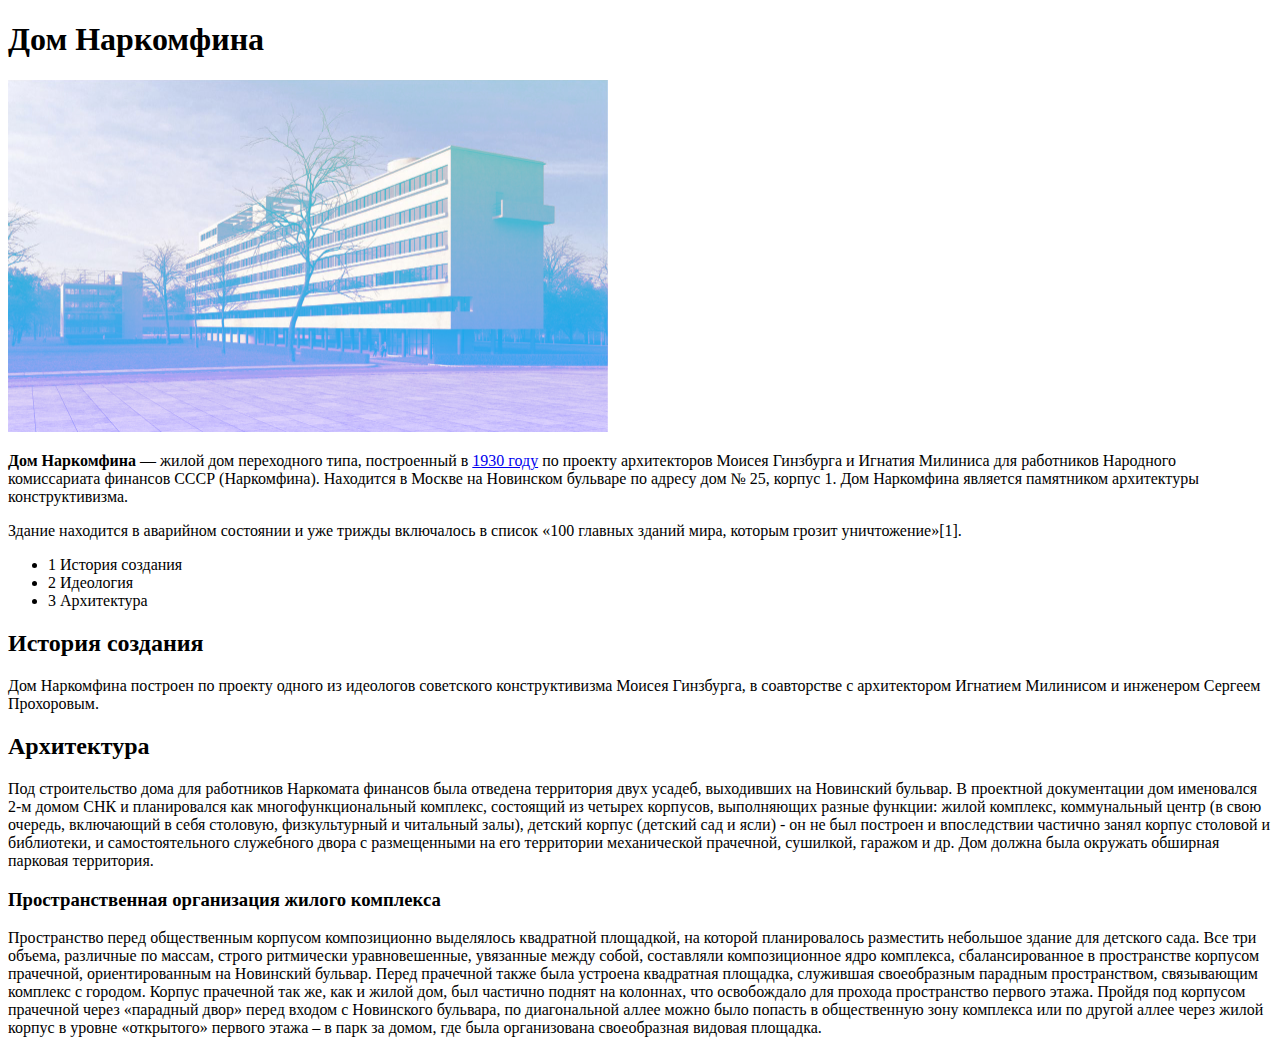
==== NadyaNikolenko/001-Wikipedia/index.html @ 12b607c9 "Статья из Википедии. Начало с урока" ====
<!DOCTYPE html>
<html lang="en">
<head>
  <meta charset="UTF-8">
  <title>Дом Наркомфина</title>
</head>
<body>
  <h1>Дом Наркомфина</h1>
  <img src="narkomfin.jpg" width="600px" />
  <p><b>Дом Наркомфина</b> — жилой дом переходного типа, построенный в <a href="https://ru.wikipedia.org/wiki/1930_%D0%B3%D0%BE%D0%B4">1930 году</a> по проекту архитекторов Моисея Гинзбурга и Игнатия Милиниса для работников Народного комиссариата финансов СССР (Наркомфина). Находится в Москве на Новинском бульваре по адресу дом № 25, корпус 1. Дом Наркомфина является памятником архитектуры конструктивизма.</p>
  <p>Здание находится в аварийном состоянии и уже трижды включалось в список «100 главных зданий мира, которым грозит уничтожение»[1].</p>

  <ul>
    <li>1 История создания</li>
    <li>2 Идеология</li>
    <li>3 Архитектура</li>
  </ul>

  <h2>История создания</h2>
  <p>Дом Наркомфина построен по проекту одного из идеологов советского конструктивизма Моисея Гинзбурга, в соавторстве с архитектором Игнатием Милинисом и инженером Сергеем Прохоровым.</p>

  <h2>Архитектура</h2>
  <p>Под строительство дома для работников Наркомата финансов была отведена территория двух усадеб, выходивших на Новинский бульвар. В проектной документации дом именовался 2-м домом СНК и планировался как многофункциональный комплекс, состоящий из четырех корпусов, выполняющих разные функции: жилой комплекс, коммунальный центр (в свою очередь, включающий в себя столовую, физкультурный и читальный залы), детский корпус (детский сад и ясли) - он не был построен и впоследствии частично занял корпус столовой и библиотеки, и самостоятельного служебного двора с размещенными на его территории механической прачечной, сушилкой, гаражом и др. Дом должна была окружать обширная парковая территория.</p>
  <h3>Пространственная организация жилого комплекса</h3>
  <p>Пространство перед общественным корпусом композиционно выделялось квадратной площадкой, на которой планировалось разместить небольшое здание для детского сада. Все три объема, различные по массам, строго ритмически уравновешенные, увязанные между собой, составляли композиционное ядро комплекса, сбалансированное в пространстве корпусом прачечной, ориентированным на Новинский бульвар. Перед прачечной также была устроена квадратная площадка, служившая своеобразным парадным пространством, связывающим комплекс с городом. Корпус прачечной так же, как и жилой дом, был частично поднят на колоннах, что освобождало для прохода пространство первого этажа. Пройдя под корпусом прачечной через «парадный двор» перед входом с Новинского бульвара, по диагональной аллее можно было попасть в общественную зону комплекса или по другой аллее через жилой корпус в уровне «открытого» первого этажа – в парк за домом, где была организована своеобразная видовая площадка.</p>
</body>
</html>
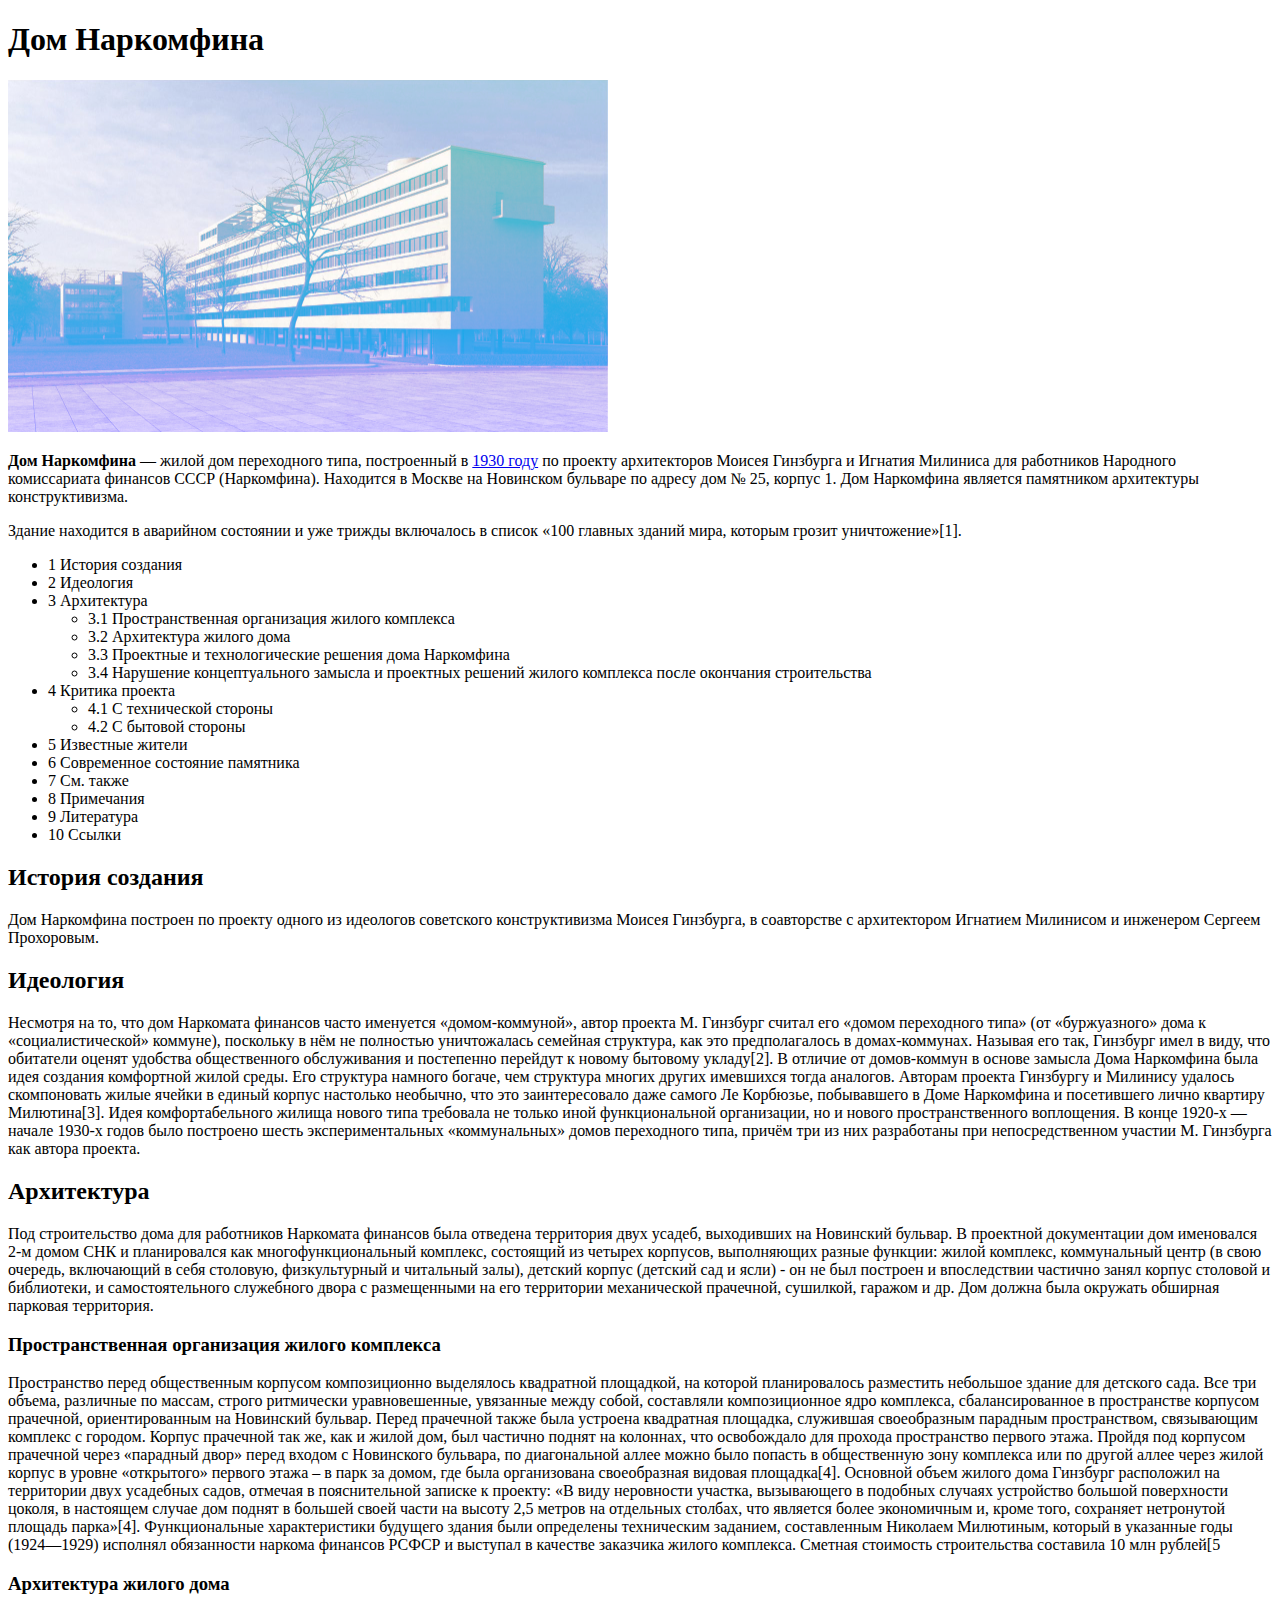
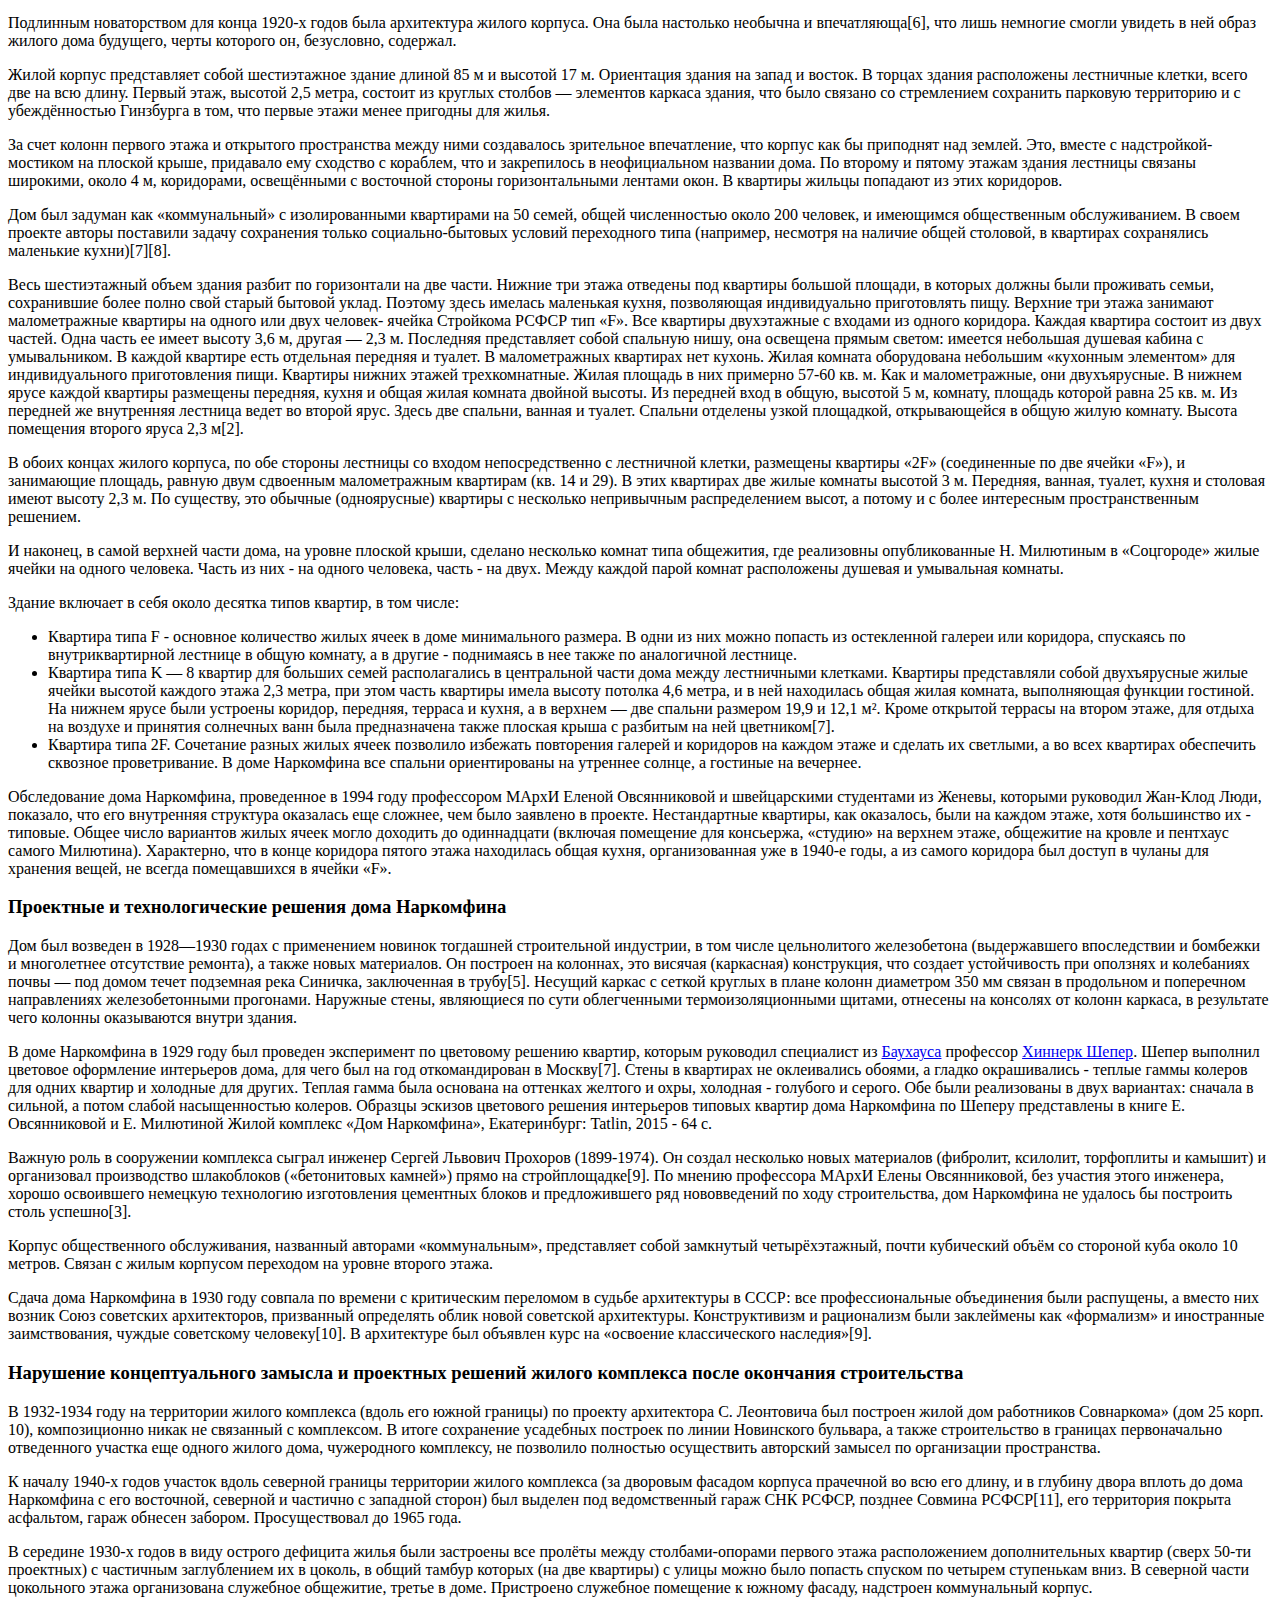
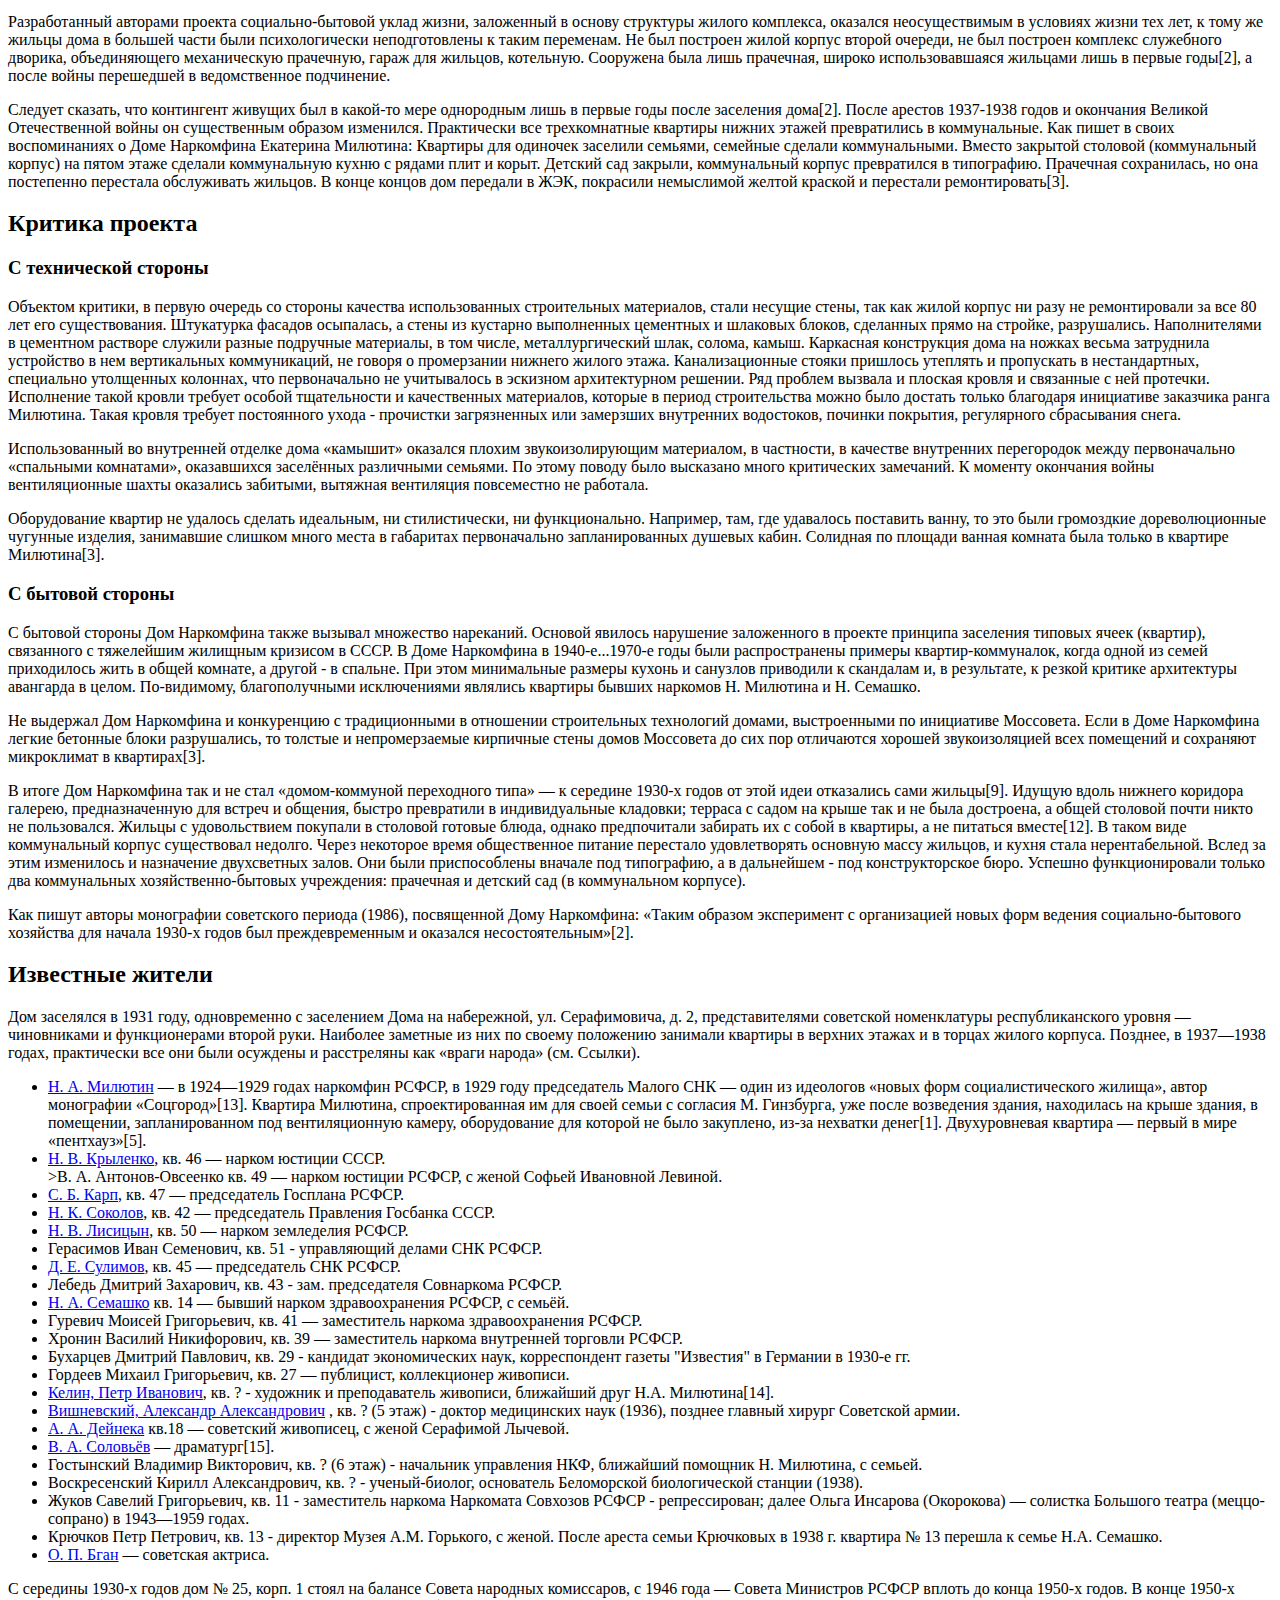
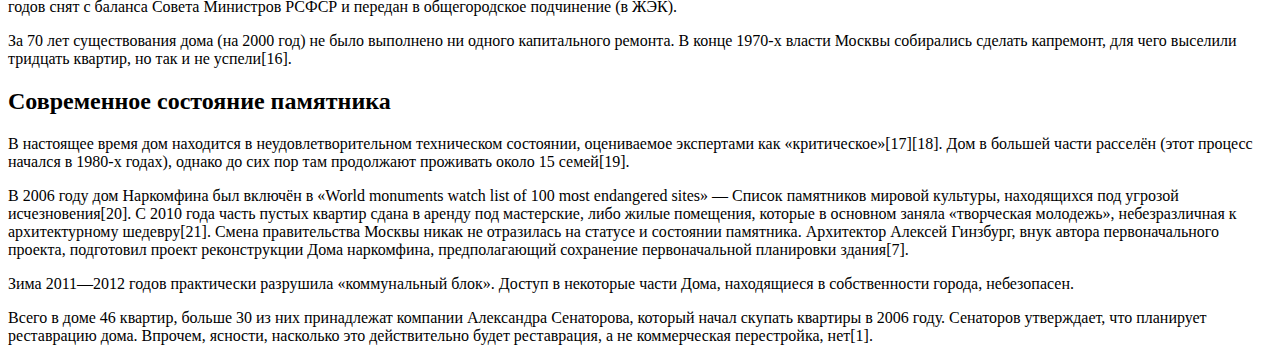
==== commit 85da1b45: "готовая страница Наркомфина" ====
--- a/NadyaNikolenko/001-Wikipedia/index.html
+++ b/NadyaNikolenko/001-Wikipedia/index.html
@@ -6,22 +6,139 @@
 </head>
 <body>
   <h1>Дом Наркомфина</h1>
-  <img src="narkomfin.jpg" width="600px" />
+  <img src="narkomfin.jpg" width="600px"/>
   <p><b>Дом Наркомфина</b> — жилой дом переходного типа, построенный в <a href="https://ru.wikipedia.org/wiki/1930_%D0%B3%D0%BE%D0%B4">1930 году</a> по проекту архитекторов Моисея Гинзбурга и Игнатия Милиниса для работников Народного комиссариата финансов СССР (Наркомфина). Находится в Москве на Новинском бульваре по адресу дом № 25, корпус 1. Дом Наркомфина является памятником архитектуры конструктивизма.</p>
   <p>Здание находится в аварийном состоянии и уже трижды включалось в список «100 главных зданий мира, которым грозит уничтожение»[1].</p>
 
   <ul>
     <li>1 История создания</li>
     <li>2 Идеология</li>
-    <li>3 Архитектура</li>
+    <li>3 Архитектура
+
+        <ul>
+        <li>3.1 Пространственная организация жилого комплекса</li>
+        <li>3.2 Архитектура жилого дома</li>
+        <li>3.3 Проектные и технологические решения дома Наркомфина</li>
+        <li>3.4 Нарушение концептуального замысла и проектных решений жилого комплекса после окончания строительства</li>
+      </ul>
+    </li>
+    <li>
+      4 Критика проекта
+      <ul>
+        <li>4.1 С технической стороны</li>
+        <li>4.2 С бытовой стороны</li>
+      </ul>
+    </li>
+    <li>5 Известные жители</li>
+    <li>6 Современное состояние памятника</li>
+    <li>7 См. также</li>
+    <li>8 Примечания</li>
+    <li>9 Литература</li>
+    <li>10 Ссылки</li>
   </ul>
 
   <h2>История создания</h2>
   <p>Дом Наркомфина построен по проекту одного из идеологов советского конструктивизма Моисея Гинзбурга, в соавторстве с архитектором Игнатием Милинисом и инженером Сергеем Прохоровым.</p>
 
-  <h2>Архитектура</h2>
+<h2>Идеология</h2>
+<p>Несмотря на то, что дом Наркомата финансов часто именуется «домом-коммуной», автор проекта М. Гинзбург считал его «домом переходного типа» (от «буржуазного» дома к «социалистической» коммуне), поскольку в нём не полностью уничтожалась семейная структура, как это предполагалось в домах-коммунах. Называя его так, Гинзбург имел в виду, что обитатели оценят удобства общественного обслуживания и постепенно перейдут к новому бытовому укладу[2].
+
+В отличие от домов-коммун в основе замысла Дома Наркомфина была идея создания комфортной жилой среды. Его структура намного богаче, чем структура многих других имевшихся тогда аналогов. Авторам проекта Гинзбургу и Милинису удалось скомпоновать жилые ячейки в единый корпус настолько необычно, что это заинтересовало даже самого Ле Корбюзье, побывавшего в Доме Наркомфина и посетившего лично квартиру Милютина[3].
+
+Идея комфортабельного жилища нового типа требовала не только иной функциональной организации, но и нового пространственного воплощения.
+
+В конце 1920-х — начале 1930-х годов было построено шесть экспериментальных «коммунальных» домов переходного типа, причём три из них разработаны при непосредственном участии М. Гинзбурга как автора проекта.</p>
+
+<h2>Архитектура</h2>
   <p>Под строительство дома для работников Наркомата финансов была отведена территория двух усадеб, выходивших на Новинский бульвар. В проектной документации дом именовался 2-м домом СНК и планировался как многофункциональный комплекс, состоящий из четырех корпусов, выполняющих разные функции: жилой комплекс, коммунальный центр (в свою очередь, включающий в себя столовую, физкультурный и читальный залы), детский корпус (детский сад и ясли) - он не был построен и впоследствии частично занял корпус столовой и библиотеки, и самостоятельного служебного двора с размещенными на его территории механической прачечной, сушилкой, гаражом и др. Дом должна была окружать обширная парковая территория.</p>
+
   <h3>Пространственная организация жилого комплекса</h3>
-  <p>Пространство перед общественным корпусом композиционно выделялось квадратной площадкой, на которой планировалось разместить небольшое здание для детского сада. Все три объема, различные по массам, строго ритмически уравновешенные, увязанные между собой, составляли композиционное ядро комплекса, сбалансированное в пространстве корпусом прачечной, ориентированным на Новинский бульвар. Перед прачечной также была устроена квадратная площадка, служившая своеобразным парадным пространством, связывающим комплекс с городом. Корпус прачечной так же, как и жилой дом, был частично поднят на колоннах, что освобождало для прохода пространство первого этажа. Пройдя под корпусом прачечной через «парадный двор» перед входом с Новинского бульвара, по диагональной аллее можно было попасть в общественную зону комплекса или по другой аллее через жилой корпус в уровне «открытого» первого этажа – в парк за домом, где была организована своеобразная видовая площадка.</p>
+  <p>Пространство перед общественным корпусом композиционно выделялось квадратной площадкой, на которой планировалось разместить небольшое здание для детского сада. Все три объема, различные по массам, строго ритмически уравновешенные, увязанные между собой, составляли композиционное ядро комплекса, сбалансированное в пространстве корпусом прачечной, ориентированным на Новинский бульвар. Перед прачечной также была устроена квадратная площадка, служившая своеобразным парадным пространством, связывающим комплекс с городом. Корпус прачечной так же, как и жилой дом, был частично поднят на колоннах, что освобождало для прохода пространство первого этажа. Пройдя под корпусом прачечной через «парадный двор» перед входом с Новинского бульвара, по диагональной аллее можно было попасть в общественную зону комплекса или по другой аллее через жилой корпус в уровне «открытого» первого этажа – в парк за домом, где была организована своеобразная видовая площадка[4].
+
+Основной объем жилого дома Гинзбург расположил на территории двух усадебных садов, отмечая в пояснительной записке к проекту: «В виду неровности участка, вызывающего в подобных случаях устройство большой поверхности цоколя, в настоящем случае дом поднят в большей своей части на высоту 2,5 метров на отдельных столбах, что является более экономичным и, кроме того, сохраняет нетронутой площадь парка»[4].
+
+Функциональные характеристики будущего здания были определены техническим заданием, составленным Николаем Милютиным, который в указанные годы (1924—1929) исполнял обязанности наркома финансов РСФСР и выступал в качестве заказчика жилого комплекса. Сметная стоимость строительства составила 10 млн рублей[5</p>
+
+  <h3>Архитектура жилого дома</h3>
+  <p>Подлинным новаторством для конца 1920-х годов была архитектура жилого корпуса. Она была настолько необычна и впечатляюща[6], что лишь немногие смогли увидеть в ней образ жилого дома будущего, черты которого он, безусловно, содержал.</p>
+  <p>Жилой корпус представляет собой шестиэтажное здание длиной 85 м и высотой 17 м. Ориентация здания на запад и восток. В торцах здания расположены лестничные клетки, всего две на всю длину. Первый этаж, высотой 2,5 метра, состоит из круглых столбов — элементов каркаса здания, что было связано со стремлением сохранить парковую территорию и с убеждённостью Гинзбурга в том, что первые этажи менее пригодны для жилья.</p>
+  <p>За счет колонн первого этажа и открытого пространства между ними создавалось зрительное впечатление, что корпус как бы приподнят над землей. Это, вместе с надстройкой-мостиком на плоской крыше, придавало ему сходство с кораблем, что и закрепилось в неофициальном названии дома. По второму и пятому этажам здания лестницы связаны широкими, около 4 м, коридорами, освещёнными с восточной стороны горизонтальными лентами окон. В квартиры жильцы попадают из этих коридоров.</p>
+  <p>Дом был задуман как «коммунальный» с изолированными квартирами на 50 семей, общей численностью около 200 человек, и имеющимся общественным обслуживанием. В своем проекте авторы поставили задачу сохранения только социально-бытовых условий переходного типа (например, несмотря на наличие общей столовой, в квартирах сохранялись маленькие кухни)[7][8].</p>
+  <p>Весь шестиэтажный объем здания разбит по горизонтали на две части. Нижние три этажа отведены под квартиры большой площади, в которых должны были проживать семьи, сохранившие более полно свой старый бытовой уклад. Поэтому здесь имелась маленькая кухня, позволяющая индивидуально приготовлять пищу. Верхние три этажа занимают малометражные квартиры на одного или двух человек- ячейка Стройкома РСФСР тип «F». Все квартиры двухэтажные с входами из одного коридора. Каждая квартира состоит из двух частей. Одна часть ее имеет высоту 3,6 м, другая — 2,3 м. Последняя представляет собой спальную нишу, она освещена прямым светом: имеется небольшая душевая кабина с умывальником. В каждой квартире есть отдельная передняя и туалет. В малометражных квартирах нет кухонь. Жилая комната оборудована небольшим «кухонным элементом» для индивидуального приготовления пищи.
+  Квартиры нижних этажей трехкомнатные. Жилая площадь в них примерно 57-60 кв. м. Как и малометражные, они двухъярусные. В нижнем ярусе каждой квартиры размещены передняя, кухня и общая жилая комната двойной высоты. Из передней вход в общую, высотой 5 м, комнату, площадь которой равна 25 кв. м. Из передней же внутренняя лестница ведет во второй ярус. Здесь две спальни, ванная и туалет. Спальни отделены узкой площадкой, открывающейся в общую жилую комнату. Высота помещения второго яруса 2,3 м[2].</p>
+  <p>В обоих концах жилого корпуса, по обе стороны лестницы со входом непосредственно с лестничной клетки, размещены квартиры «2F» (соединенные по две ячейки «F»), и занимающие площадь, равную двум сдвоенным малометражным квартирам (кв. 14 и 29). В этих квартирах две жилые комнаты высотой 3 м. Передняя, ванная, туалет, кухня и столовая имеют высоту 2,3 м. По существу, это обычные (одноярусные) квартиры с несколько непривычным распределением высот, а потому и с более интересным пространственным решением.</p>
+  <p>И наконец, в самой верхней части дома, на уровне плоской крыши, сделано несколько комнат типа общежития, где реализовны опубликованные Н. Милютиным в «Соцгороде» жилые ячейки на одного человека. Часть из них - на одного человека, часть - на двух. Между каждой парой комнат расположены душевая и умывальная комнаты.</p>
+  <p>Здание включает в себя около десятка типов квартир, в том числе:</p>
+<ul>
+    <li>Квартира типа F - основное количество жилых ячеек в доме минимального размера. В одни из них можно попасть из остекленной галереи или коридора, спускаясь по внутриквартирной лестнице в общую комнату, а в другие - поднимаясь в нее также по аналогичной лестнице.</li>
+    <li>Квартира типа K — 8 квартир для больших семей располагались в центральной части дома между лестничными клетками. Квартиры представляли собой двухъярусные жилые ячейки высотой каждого этажа 2,3 метра, при этом часть квартиры имела высоту потолка 4,6 метра, и в ней находилась общая жилая комната, выполняющая функции гостиной. На нижнем ярусе были устроены коридор, передняя, терраса и кухня, а в верхнем — две спальни размером 19,9 и 12,1 м². Кроме открытой террасы на втором этаже, для отдыха на воздухе и принятия солнечных ванн была предназначена также плоская крыша с разбитым на ней цветником[7].</li>
+    <li>Квартира типа 2F. Сочетание разных жилых ячеек позволило избежать повторения галерей и коридоров на каждом этаже и сделать их светлыми, а во всех квартирах обеспечить сквозное проветривание. В доме Наркомфина все спальни ориентированы на утреннее солнце, а гостиные на вечернее.</li>
+</ul>
+  <p>Обследование дома Наркомфина, проведенное в 1994 году профессором МАрхИ Еленой Овсянниковой и швейцарскими студентами из Женевы, которыми руководил Жан-Клод Люди, показало, что его внутренняя структура оказалась еще сложнее, чем было заявлено в проекте. Нестандартные квартиры, как оказалось, были на каждом этаже, хотя большинство их - типовые. Общее число вариантов жилых ячеек могло доходить до одиннадцати (включая помещение для консьержа, «студию» на верхнем этаже, общежитие на кровле и пентхаус самого Милютина). Характерно, что в конце коридора пятого этажа находилась общая кухня, организованная уже в 1940-е годы, а из самого коридора был доступ в чуланы для хранения вещей, не всегда помещавшихся в ячейки «F».</p>
+  <h3>Проектные и технологические решения дома Наркомфина</h3>
+  <p>Дом был возведен в 1928—1930 годах с применением новинок тогдашней строительной индустрии, в том числе цельнолитого железобетона (выдержавшего впоследствии и бомбежки и многолетнее отсутствие ремонта), а также новых материалов. Он построен на колоннах, это висячая (каркасная) конструкция, что создает устойчивость при оползнях и колебаниях почвы — под домом течет подземная река Синичка, заключенная в трубу[5]. Несущий каркас с сеткой круглых в плане колонн диаметром 350 мм связан в продольном и поперечном направлениях железобетонными прогонами. Наружные стены, являющиеся по сути облегченными термоизоляционными щитами, отнесены на консолях от колонн каркаса, в результате чего колонны оказываются внутри здания.</p>
+  <p>В доме Наркомфина в 1929 году был проведен эксперимент по цветовому решению квартир, которым руководил специалист из <a href="https://ru.wikipedia.org/wiki/%D0%91%D0%B0%D1%83%D1%85%D0%B0%D1%83%D0%B7">Баухауса</a> профессор <a href="https://de.wikipedia.org/wiki/Hinnerk_Scheper">Хиннерк Шепер</a>. Шепер выполнил цветовое оформление интерьеров дома, для чего был на год откомандирован в Москву[7]. Стены в квартирах не оклеивались обоями, а гладко окрашивались - теплые гаммы колеров для одних квартир и холодные для других. Теплая гамма была основана на оттенках желтого и охры, холодная - голубого и серого. Обе были реализованы в двух вариантах: сначала в сильной, а потом слабой насыщенностью колеров. Образцы эскизов цветового решения интерьеров типовых квартир дома Наркомфина по Шеперу представлены в книге Е. Овсянниковой и Е. Милютиной Жилой комплекс «Дом Наркомфина», Екатеринбург: Tatlin, 2015 - 64 с.</p>
+  <p>Важную роль в сооружении комплекса сыграл инженер Сергей Львович Прохоров (1899-1974). Он создал несколько новых материалов (фибролит, ксилолит, торфоплиты и камышит) и организовал производство шлакоблоков («бетонитовых камней») прямо на стройплощадке[9]. По мнению профессора МАрхИ Елены Овсянниковой, без участия этого инженера, хорошо освоившего немецкую технологию изготовления цементных блоков и предложившего ряд нововведений по ходу строительства, дом Наркомфина не удалось бы построить столь успешно[3].</p>
+  <p>Корпус общественного обслуживания, названный авторами «коммунальным», представляет собой замкнутый четырёхэтажный, почти кубический объём со стороной куба около 10 метров. Связан с жилым корпусом переходом на уровне второго этажа.</p>
+  <p>Сдача дома Наркомфина в 1930 году совпала по времени с критическим переломом в судьбе архитектуры в СССР: все профессиональные объединения были распущены, а вместо них возник Союз советских архитекторов, призванный определять облик новой советской архитектуры. Конструктивизм и рационализм были заклеймены как «формализм» и иностранные заимствования, чуждые советскому человеку[10]. В архитектуре был объявлен курс на «освоение классического наследия»[9].</p>
+  <h3>Нарушение концептуального замысла и проектных решений жилого комплекса после окончания строительства</h3>
+  <p>В 1932-1934 году на территории жилого комплекса (вдоль его южной границы) по проекту архитектора С. Леонтовича был построен жилой дом работников Совнаркома» (дом 25 корп. 10), композиционно никак не связанный с комплексом. В итоге сохранение усадебных построек по линии Новинского бульвара, а также строительство в границах первоначально отведенного участка еще одного жилого дома, чужеродного комплексу, не позволило полностью осуществить авторский замысел по организации пространства.</p>
+  <p>К началу 1940-х годов участок вдоль северной границы территории жилого комплекса (за дворовым фасадом корпуса прачечной во всю его длину, и в глубину двора вплоть до дома Наркомфина с его восточной, северной и частично с западной сторон) был выделен под ведомственный гараж СНК РСФСР, позднее Совмина РСФСР[11], его территория покрыта асфальтом, гараж обнесен забором. Просуществовал до 1965 года.</p>
+  <p>В середине 1930-х годов в виду острого дефицита жилья были застроены все пролёты между столбами-опорами первого этажа расположением дополнительных квартир (сверх 50-ти проектных) с частичным заглублением их в цоколь, в общий тамбур которых (на две квартиры) с улицы можно было попасть спуском по четырем ступенькам вниз. В северной части цокольного этажа организована служебное общежитие, третье в доме. Пристроено служебное помещение к южному фасаду, надстроен коммунальный корпус.</p>
+  <p>Разработанный авторами проекта социально-бытовой уклад жизни, заложенный в основу структуры жилого комплекса, оказался неосуществимым в условиях жизни тех лет, к тому же жильцы дома в большей части были психологически неподготовлены к таким переменам. Не был построен жилой корпус второй очереди, не был построен комплекс служебного дворика, объединяющего механическую прачечную, гараж для жильцов, котельную. Сооружена была лишь прачечная, широко использовавшаяся жильцами лишь в первые годы[2], а после войны перешедшей в ведомственное подчинение.</p>
+  <p>Следует сказать, что контингент живущих был в какой-то мере однородным лишь в первые годы после заселения дома[2]. После арестов 1937-1938 годов и окончания Великой Отечественной войны он существенным образом изменился. Практически все трехкомнатные квартиры нижних этажей превратились в коммунальные. Как пишет в своих воспоминаниях о Доме Наркомфина Екатерина Милютина: Квартиры для одиночек заселили семьями, семейные сделали коммунальными. Вместо закрытой столовой (коммунальный корпус) на пятом этаже сделали коммунальную кухню с рядами плит и корыт. Детский сад закрыли, коммунальный корпус превратился в типографию. Прачечная сохранилась, но она постепенно перестала обслуживать жильцов. В конце концов дом передали в ЖЭК, покрасили немыслимой желтой краской и перестали ремонтировать[3].</p>
+<h2>Критика проекта</h2>
+  <h3>С технической стороны</h3>
+  <p>Объектом критики, в первую очередь со стороны качества использованных строительных материалов, стали несущие стены, так как жилой корпус ни разу не ремонтировали за все 80 лет его существования. Штукатурка фасадов осыпалась, а стены из кустарно выполненных цементных и шлаковых блоков, сделанных прямо на стройке, разрушались. Наполнителями в цементном растворе служили разные подручные материалы, в том числе, металлургический шлак, солома, камыш.
+  Каркасная конструкция дома на ножках весьма затруднила устройство в нем вертикальных коммуникаций, не говоря о промерзании нижнего жилого этажа. Канализационные стояки пришлось утеплять и пропускать в нестандартных, специально утолщенных колоннах, что первоначально не учитывалось в эскизном архитектурном решении. Ряд проблем вызвала и плоская кровля и связанные с ней протечки. Исполнение такой кровли требует особой тщательности и качественных материалов, которые в период строительства можно было достать только благодаря инициативе заказчика ранга Милютина. Такая кровля требует постоянного ухода - прочистки загрязненных или замерзших внутренних водостоков, починки покрытия, регулярного сбрасывания снега.</p>
+  <p>Использованный во внутренней отделке дома «камышит» оказался плохим звукоизолирующим материалом, в частности, в качестве внутренних перегородок между первоначально «спальными комнатами», оказавшихся заселённых различными семьями. По этому поводу было высказано много критических замечаний. К моменту окончания войны вентиляционные шахты оказались забитыми, вытяжная вентиляция повсеместно не работала.</p>
+  <p>Оборудование квартир не удалось сделать идеальным, ни стилистически, ни функционально. Например, там, где удавалось поставить ванну, то это были громоздкие дореволюционные чугунные изделия, занимавшие слишком много места в габаритах первоначально запланированных душевых кабин. Солидная по площади ванная комната была только в квартире Милютина[3].</p>
+  <h3>С бытовой стороны</h3>
+  <p>С бытовой стороны Дом Наркомфина также вызывал множество нареканий. Основой явилось нарушение заложенного в проекте принципа заселения типовых ячеек (квартир), связанного с тяжелейшим жилищным кризисом в СССР. В Доме Наркомфина в 1940-е...1970-е годы были распространены примеры квартир-коммуналок, когда одной из семей приходилось жить в общей комнате, а другой - в спальне. При этом минимальные размеры кухонь и санузлов приводили к скандалам и, в результате, к резкой критике архитектуры авангарда в целом. По-видимому, благополучными исключениями являлись квартиры бывших наркомов Н. Милютина и Н. Семашко.</p>
+  <p>Не выдержал Дом Наркомфина и конкуренцию с традиционными в отношении строительных технологий домами, выстроенными по инициативе Моссовета. Если в Доме Наркомфина легкие бетонные блоки разрушались, то толстые и непромерзаемые кирпичные стены домов Моссовета до сих пор отличаются хорошей звукоизоляцией всех помещений и сохраняют микроклимат в квартирах[3].</p>
+  <p>В итоге Дом Наркомфина так и не стал «домом-коммуной переходного типа» — к середине 1930-х годов от этой идеи отказались сами жильцы[9]. Идущую вдоль нижнего коридора галерею, предназначенную для встреч и общения, быстро превратили в индивидуальные кладовки; терраса с садом на крыше так и не была достроена, а общей столовой почти никто не пользовался. Жильцы с удовольствием покупали в столовой готовые блюда, однако предпочитали забирать их с собой в квартиры, а не питаться вместе[12]. В таком виде коммунальный корпус существовал недолго. Через некоторое время общественное питание перестало удовлетворять основную массу жильцов, и кухня стала нерентабельной. Вслед за этим изменилось и назначение двухсветных залов. Они были приспособлены вначале под типографию, а в дальнейшем - под конструкторское бюро.
+Успешно функционировали только два коммунальных хозяйственно-бытовых учреждения: прачечная и детский сад (в коммунальном корпусе).</p>
+  <p>Как пишут авторы монографии советского периода (1986), посвященной Дому Наркомфина: «Таким образом эксперимент с организацией новых форм ведения социально-бытового хозяйства для начала 1930-х годов был преждевременным и оказался несостоятельным»[2].</p>
+
+<h2>Известные жители</h2>
+<p>Дом заселялся в 1931 году, одновременно с заселением Дома на набережной, ул. Серафимовича, д. 2, представителями советской номенклатуры республиканского уровня — чиновниками и функционерами второй руки. Наиболее заметные из них по своему положению занимали квартиры в верхних этажах и в торцах жилого корпуса. Позднее, в 1937—1938 годах, практически все они были осуждены и расстреляны как «враги народа» (см. Ссылки).</p>
+<ul>
+  <li><a href="https://ru.wikipedia.org/wiki/%D0%9C%D0%B8%D0%BB%D1%8E%D1%82%D0%B8%D0%BD,_%D0%9D%D0%B8%D0%BA%D0%BE%D0%BB%D0%B0%D0%B9_%D0%90%D0%BB%D0%B5%D0%BA%D1%81%D0%B0%D0%BD%D0%B4%D1%80%D0%BE%D0%B2%D0%B8%D1%87">Н. А. Милютин</a> — в 1924—1929 годах наркомфин РСФСР, в 1929 году председатель Малого СНК — один из идеологов «новых форм социалистического жилища», автор монографии «Соцгород»[13]. Квартира Милютина, спроектированная им для своей семьи с согласия М. Гинзбурга, уже после возведения здания, находилась на крыше здания, в помещении, запланированном под вентиляционную камеру, оборудование для которой не было закуплено, из-за нехватки денег[1]. Двухуровневая квартира — первый в мире «пентхауз»[5].</li>
+  <li><a href="https://ru.wikipedia.org/wiki/%D0%9A%D1%80%D1%8B%D0%BB%D0%B5%D0%BD%D0%BA%D0%BE,_%D0%9D%D0%B8%D0%BA%D0%BE%D0%BB%D0%B0%D0%B9_%D0%92%D0%B0%D1%81%D0%B8%D0%BB%D1%8C%D0%B5%D0%B2%D0%B8%D1%87">Н. В. Крыленко</a>, кв. 46 — нарком юстиции СССР.</li>
+  <li<a href="https://ru.wikipedia.org/wiki/%D0%90%D0%BD%D1%82%D0%BE%D0%BD%D0%BE%D0%B2-%D0%9E%D0%B2%D1%81%D0%B5%D0%B5%D0%BD%D0%BA%D0%BE,_%D0%92%D0%BB%D0%B0%D0%B4%D0%B8%D0%BC%D0%B8%D1%80_%D0%90%D0%BB%D0%B5%D0%BA%D1%81%D0%B0%D0%BD%D0%B4%D1%80%D0%BE%D0%B2%D0%B8%D1%87">>В. А. Антонов-Овсеенко</a> кв. 49 — нарком юстиции РСФСР, с женой Софьей Ивановной Левиной.</li>
+  <li><a href="https://ru.wikipedia.org/wiki/%D0%9A%D0%B0%D1%80%D0%BF,_%D0%A1%D0%B5%D1%80%D0%B3%D0%B5%D0%B9_%D0%91%D0%B5%D0%BD%D0%B5%D0%B4%D0%B8%D0%BA%D1%82%D0%BE%D0%B2%D0%B8%D1%87">С. Б. Карп</a>, кв. 47 — председатель Госплана РСФСР.</li>
+  <li><a href="https://ru.wikipedia.org/wiki/%D0%A1%D0%BE%D0%BA%D0%BE%D0%BB%D0%BE%D0%B2,_%D0%9D%D0%B8%D0%BA%D0%BE%D0%BB%D0%B0%D0%B9_%D0%9A%D0%BE%D0%BD%D1%81%D1%82%D0%B0%D0%BD%D1%82%D0%B8%D0%BD%D0%BE%D0%B2%D0%B8%D1%87">Н. К. Соколов</a>, кв. 42 — председатель Правления Госбанка СССР.</li>
+  <li><a href="https://ru.wikipedia.org/wiki/%D0%9B%D0%B8%D1%81%D0%B8%D1%86%D1%8B%D0%BD,_%D0%9D%D0%B8%D0%BA%D0%BE%D0%BB%D0%B0%D0%B9_%D0%92%D0%B0%D1%81%D0%B8%D0%BB%D1%8C%D0%B5%D0%B2%D0%B8%D1%87">Н. В. Лисицын</a>, кв. 50 — нарком земледелия РСФСР.</li>
+  <li>Герасимов Иван Семенович, кв. 51 - управляющий делами СHК РСФСР.</li>
+  <li><a href="https://ru.wikipedia.org/wiki/%D0%A1%D1%83%D0%BB%D0%B8%D0%BC%D0%BE%D0%B2,_%D0%94%D0%B0%D0%BD%D0%B8%D0%B8%D0%BB_%D0%95%D0%B3%D0%BE%D1%80%D0%BE%D0%B2%D0%B8%D1%87">Д. Е. Сулимов</a>, кв. 45 — председатель СНК РСФСР.</li>
+  <li>Лебедь Дмитрий Захарович, кв. 43 - зам. председателя Совнаркома РСФСР.</li>
+  <li><a href="https://ru.wikipedia.org/wiki/%D0%A1%D0%B5%D0%BC%D0%B0%D1%88%D0%BA%D0%BE,_%D0%9D%D0%B8%D0%BA%D0%BE%D0%BB%D0%B0%D0%B9_%D0%90%D0%BB%D0%B5%D0%BA%D1%81%D0%B0%D0%BD%D0%B4%D1%80%D0%BE%D0%B2%D0%B8%D1%87">Н. А. Семашко</a> кв. 14 — бывший нарком здравоохранения РСФСР, с семьёй.</li>
+  <li>Гуревич Моисей Григорьевич, кв. 41 — заместитель наркома здравоохранения РСФСР.</li>
+  <li>Хронин Василий Никифорович, кв. 39 — заместитель наркома внутренней торговли РСФСР.</li>
+  <li>Бухарцев Дмитрий Павлович, кв. 29 - кандидат экономических наук, корреспондент газеты "Известия" в Германии в 1930-е гг.</li>
+  <li>Гордеев Михаил Григорьевич, кв. 27 — публицист, коллекционер живописи.</li>
+  <li><a href="https://ru.wikipedia.org/wiki/%D0%9A%D0%B5%D0%BB%D0%B8%D0%BD,_%D0%9F%D1%91%D1%82%D1%80_%D0%98%D0%B2%D0%B0%D0%BD%D0%BE%D0%B2%D0%B8%D1%87">Келин, Петр Иванович</a>, кв. ? - художник и преподаватель живописи, ближайший друг Н.А. Милютина[14].</li>
+  <li><a href="https://ru.wikipedia.org/wiki/%D0%92%D0%B8%D1%88%D0%BD%D0%B5%D0%B2%D1%81%D0%BA%D0%B8%D0%B9,_%D0%90%D0%BB%D0%B5%D0%BA%D1%81%D0%B0%D0%BD%D0%B4%D1%80_%D0%90%D0%BB%D0%B5%D0%BA%D1%81%D0%B0%D0%BD%D0%B4%D1%80%D0%BE%D0%B2%D0%B8%D1%87_(%D1%81%D1%82%D0%B0%D1%80%D1%88%D0%B8%D0%B9)">Вишневский, Александр Александрович</a> , кв. ? (5 этаж) - доктор медицинских наук (1936), позднее главный хирург Советской армии.</li>
+  <li><a href="https://ru.wikipedia.org/wiki/%D0%94%D0%B5%D0%B9%D0%BD%D0%B5%D0%BA%D0%B0,_%D0%90%D0%BB%D0%B5%D0%BA%D1%81%D0%B0%D0%BD%D0%B4%D1%80_%D0%90%D0%BB%D0%B5%D0%BA%D1%81%D0%B0%D0%BD%D0%B4%D1%80%D0%BE%D0%B2%D0%B8%D1%87">А. А. Дейнека</a> кв.18 — советский живописец, с женой Серафимой Лычевой.</li>
+  <li><a href="https://ru.wikipedia.org/wiki/%D0%A1%D0%BE%D0%BB%D0%BE%D0%B2%D1%8C%D1%91%D0%B2,_%D0%92%D0%BB%D0%B0%D0%B4%D0%B8%D0%BC%D0%B8%D1%80_%D0%90%D0%BB%D0%B5%D0%BA%D1%81%D0%B0%D0%BD%D0%B4%D1%80%D0%BE%D0%B2%D0%B8%D1%87_(%D0%B4%D1%80%D0%B0%D0%BC%D0%B0%D1%82%D1%83%D1%80%D0%B3)">В. А. Соловьёв</a> — драматург[15].</li>
+  <li>Гостынский Владимир Викторович, кв. ? (6 этаж) - начальник управления НКФ, ближайший помощник Н. Милютина, с семьей.</li>
+  <li>Воскресенский Кирилл Александрович, кв. ? - ученый-биолог, основатель Беломорской биологической станции (1938).</li>
+  <li>Жуков Савелий Григорьевич, кв. 11 - заместитель наркома Наркомата Совхозов РСФСР - репрессирован; далее
+Ольга Инсарова (Окорокова) — солистка Большого театра (меццо-сопрано) в 1943—1959 годах.</li>
+  <li>Крючков Петр Петрович, кв. 13 - директор Музея А.М. Горького, с женой. После ареста семьи Крючковых в 1938 г. квартира № 13 перешла к семье Н.А. Семашко.</li>
+  <li><a href="https://ru.wikipedia.org/wiki/%D0%91%D0%B3%D0%B0%D0%BD,_%D0%9E%D0%BB%D1%8C%D0%B3%D0%B0_%D0%9F%D0%B0%D0%B2%D0%BB%D0%BE%D0%B2%D0%BD%D0%B0">О. П. Бган</a> — советская актриса.</li>
+</ul>
+<p>С середины 1930-х годов дом № 25, корп. 1 стоял на балансе Совета народных комиссаров, с 1946 года — Совета Министров РСФСР вплоть до конца 1950-х годов. В конце 1950-х годов снят с баланса Совета Министров РСФСР и передан в общегородское подчинение (в ЖЭК).</p>
+<p>За 70 лет существования дома (на 2000 год) не было выполнено ни одного капитального ремонта. В конце 1970-х власти Москвы собирались сделать капремонт, для чего выселили тридцать квартир, но так и не успели[16].</p>
+
+<h2>Современное состояние памятника</h2>
+<p>В настоящее время дом находится в неудовлетворительном техническом состоянии, оцениваемое экспертами как «критическое»[17][18]. Дом в большей части расселён (этот процесс начался в 1980-х годах), однако до сих пор там продолжают проживать около 15 семей[19].</p>
+<p>В 2006 году дом Наркомфина был включён в «World monuments watch list of 100 most endangered sites» — Список памятников мировой культуры, находящихся под угрозой исчезновения[20]. С 2010 года часть пустых квартир сдана в аренду под мастерские, либо жилые помещения, которые в основном заняла «творческая молодежь», небезразличная к архитектурному шедевру[21]. Смена правительства Москвы никак не отразилась на статусе и состоянии памятника. Архитектор Алексей Гинзбург, внук автора первоначального проекта, подготовил проект реконструкции Дома наркомфина, предполагающий сохранение первоначальной планировки здания[7].</p>
+<p>Зима 2011—2012 годов практически разрушила «коммунальный блок». Доступ в некоторые части Дома, находящиеся в собственности города, небезопасен.</p>
+<p>Всего в доме 46 квартир, больше 30 из них принадлежат компании Александра Сенаторова, который начал скупать квартиры в 2006 году. Сенаторов утверждает, что планирует реставрацию дома. Впрочем, ясности, насколько это действительно будет реставрация, а не коммерческая перестройка, нет[1].</p>
+
+
+
+
 </body>
 </html>
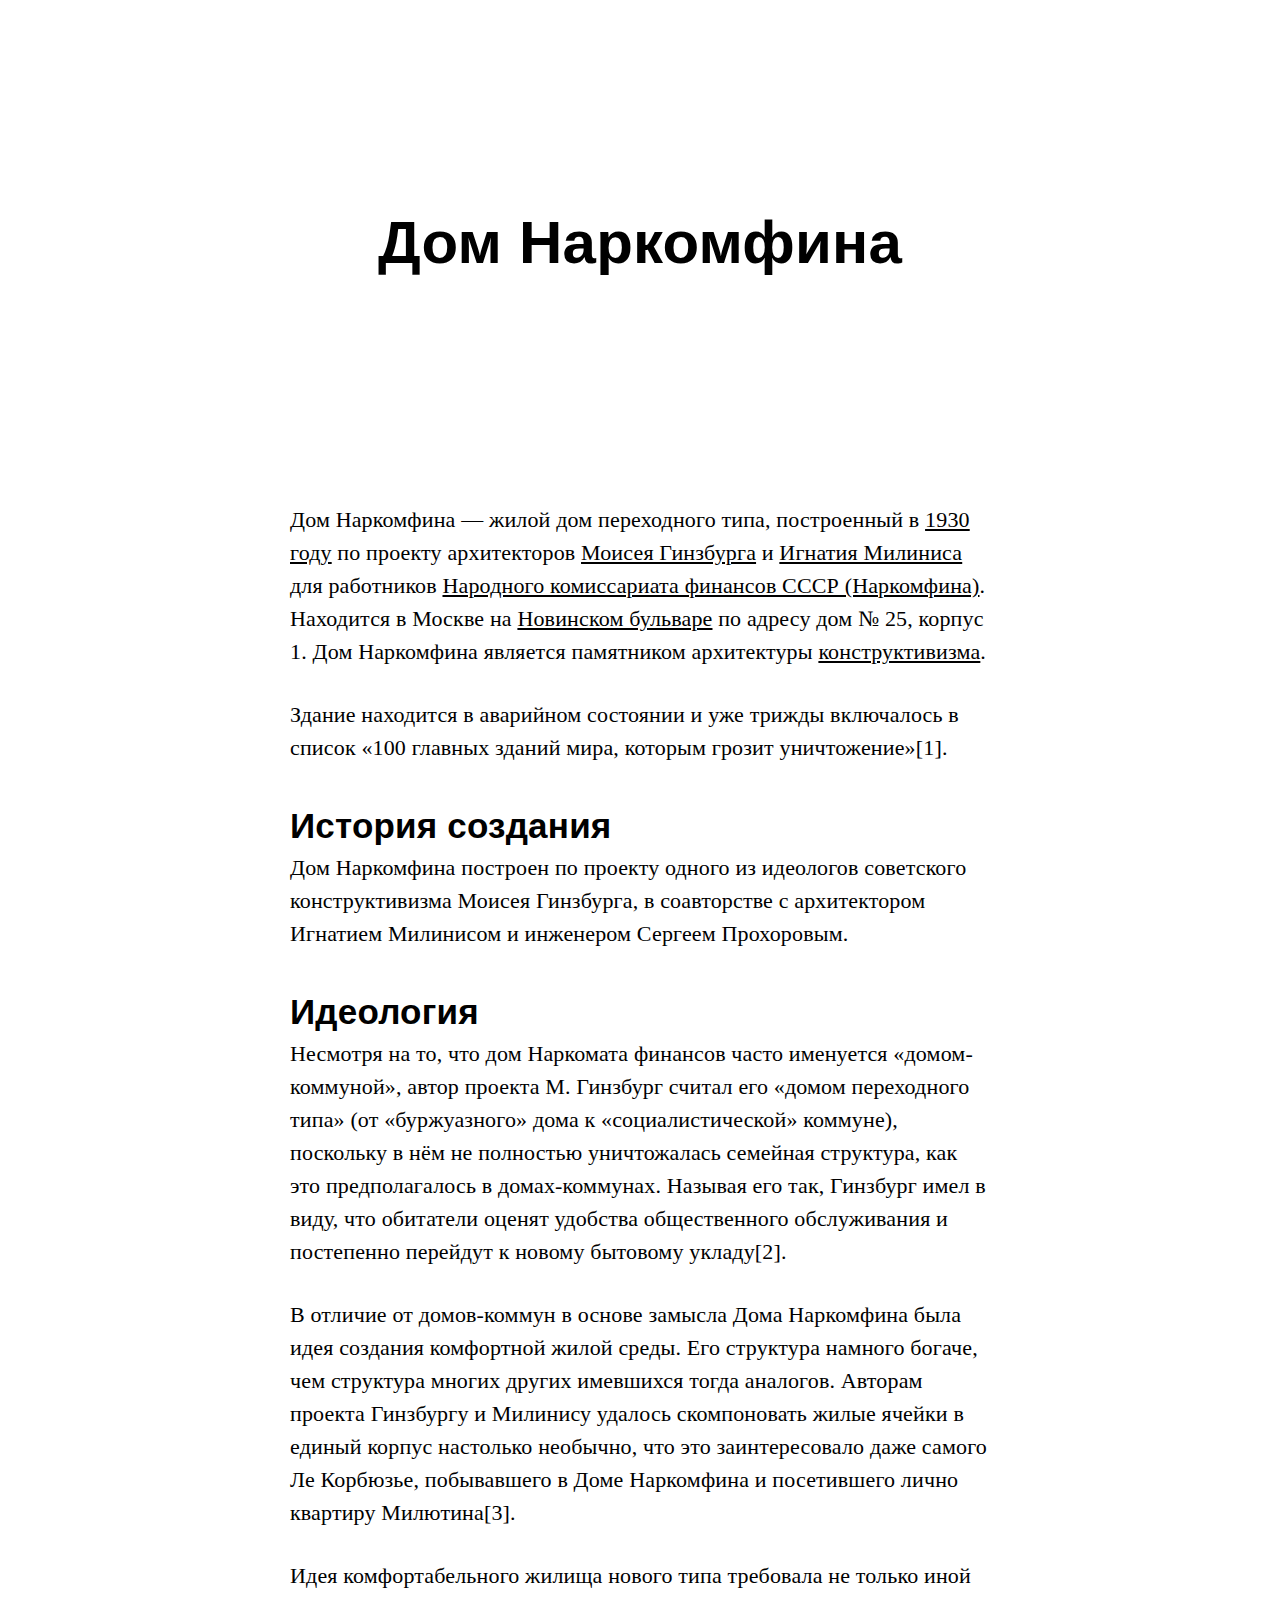
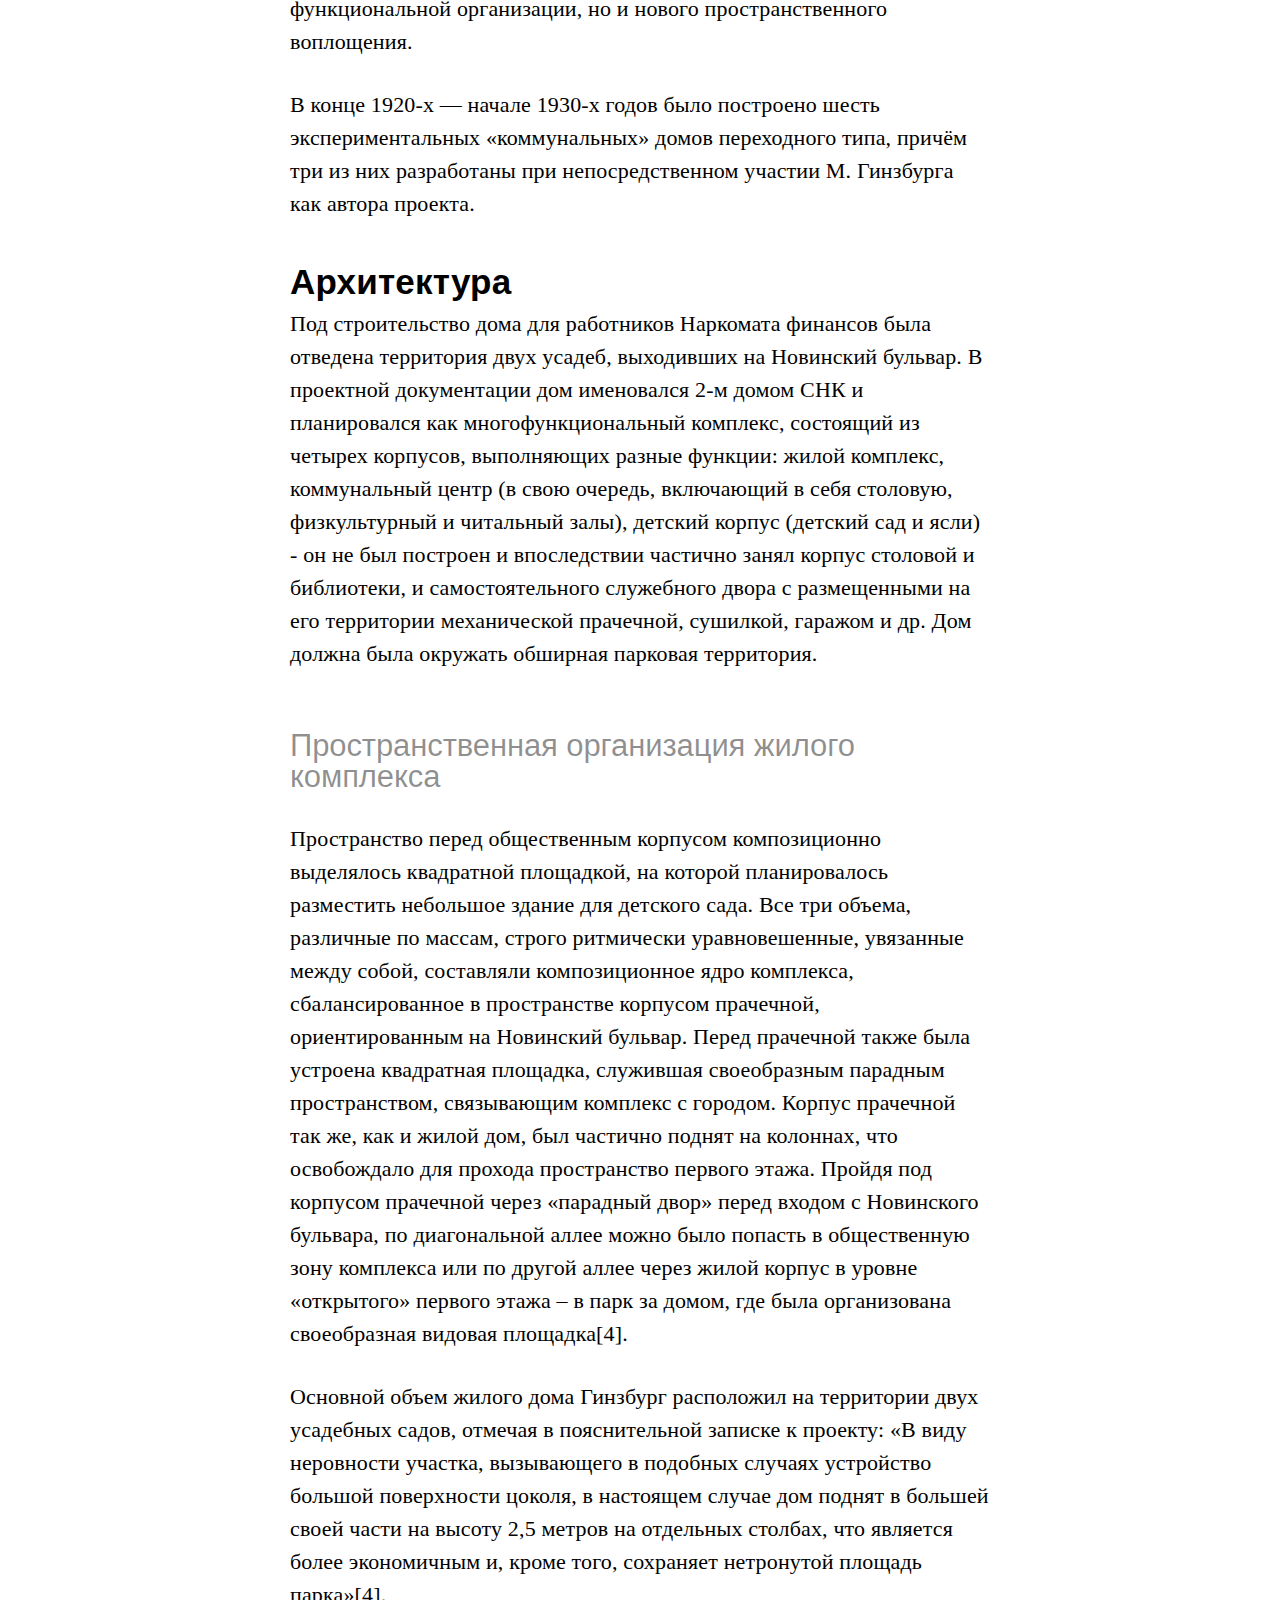
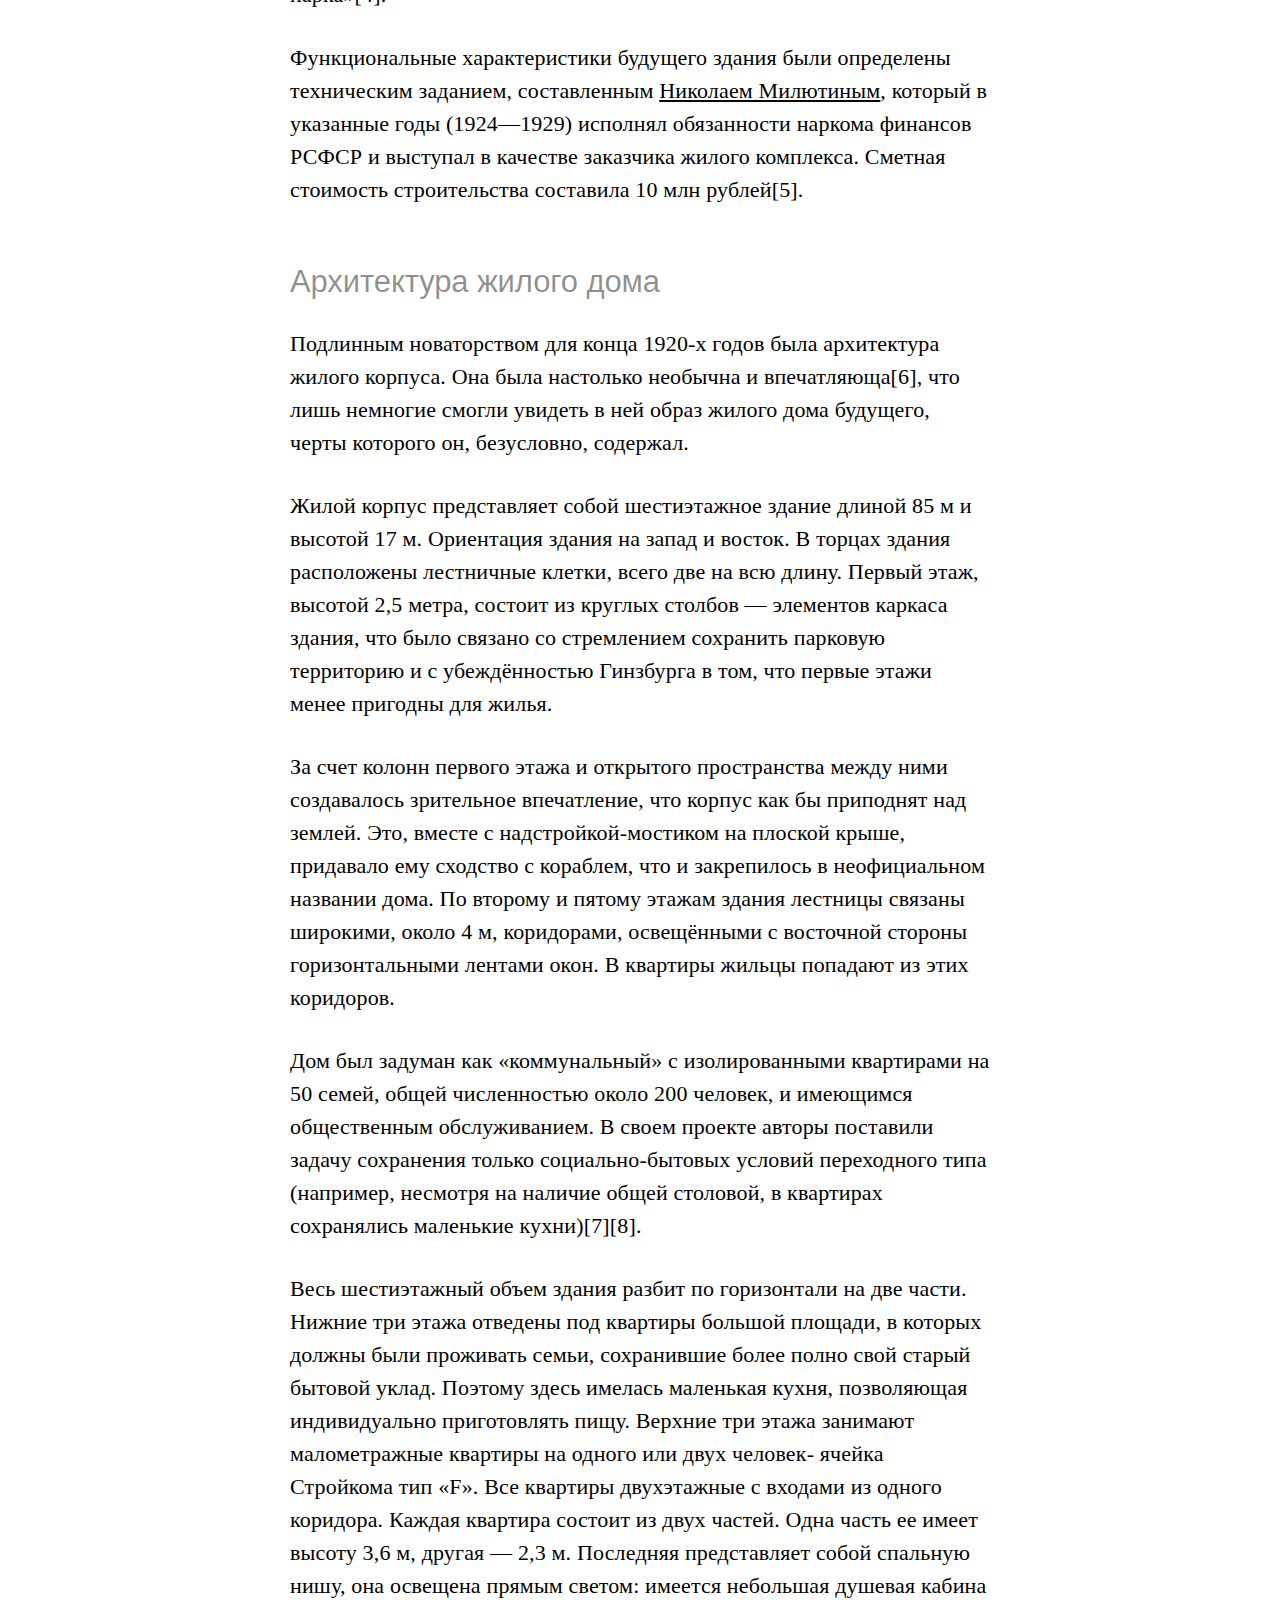
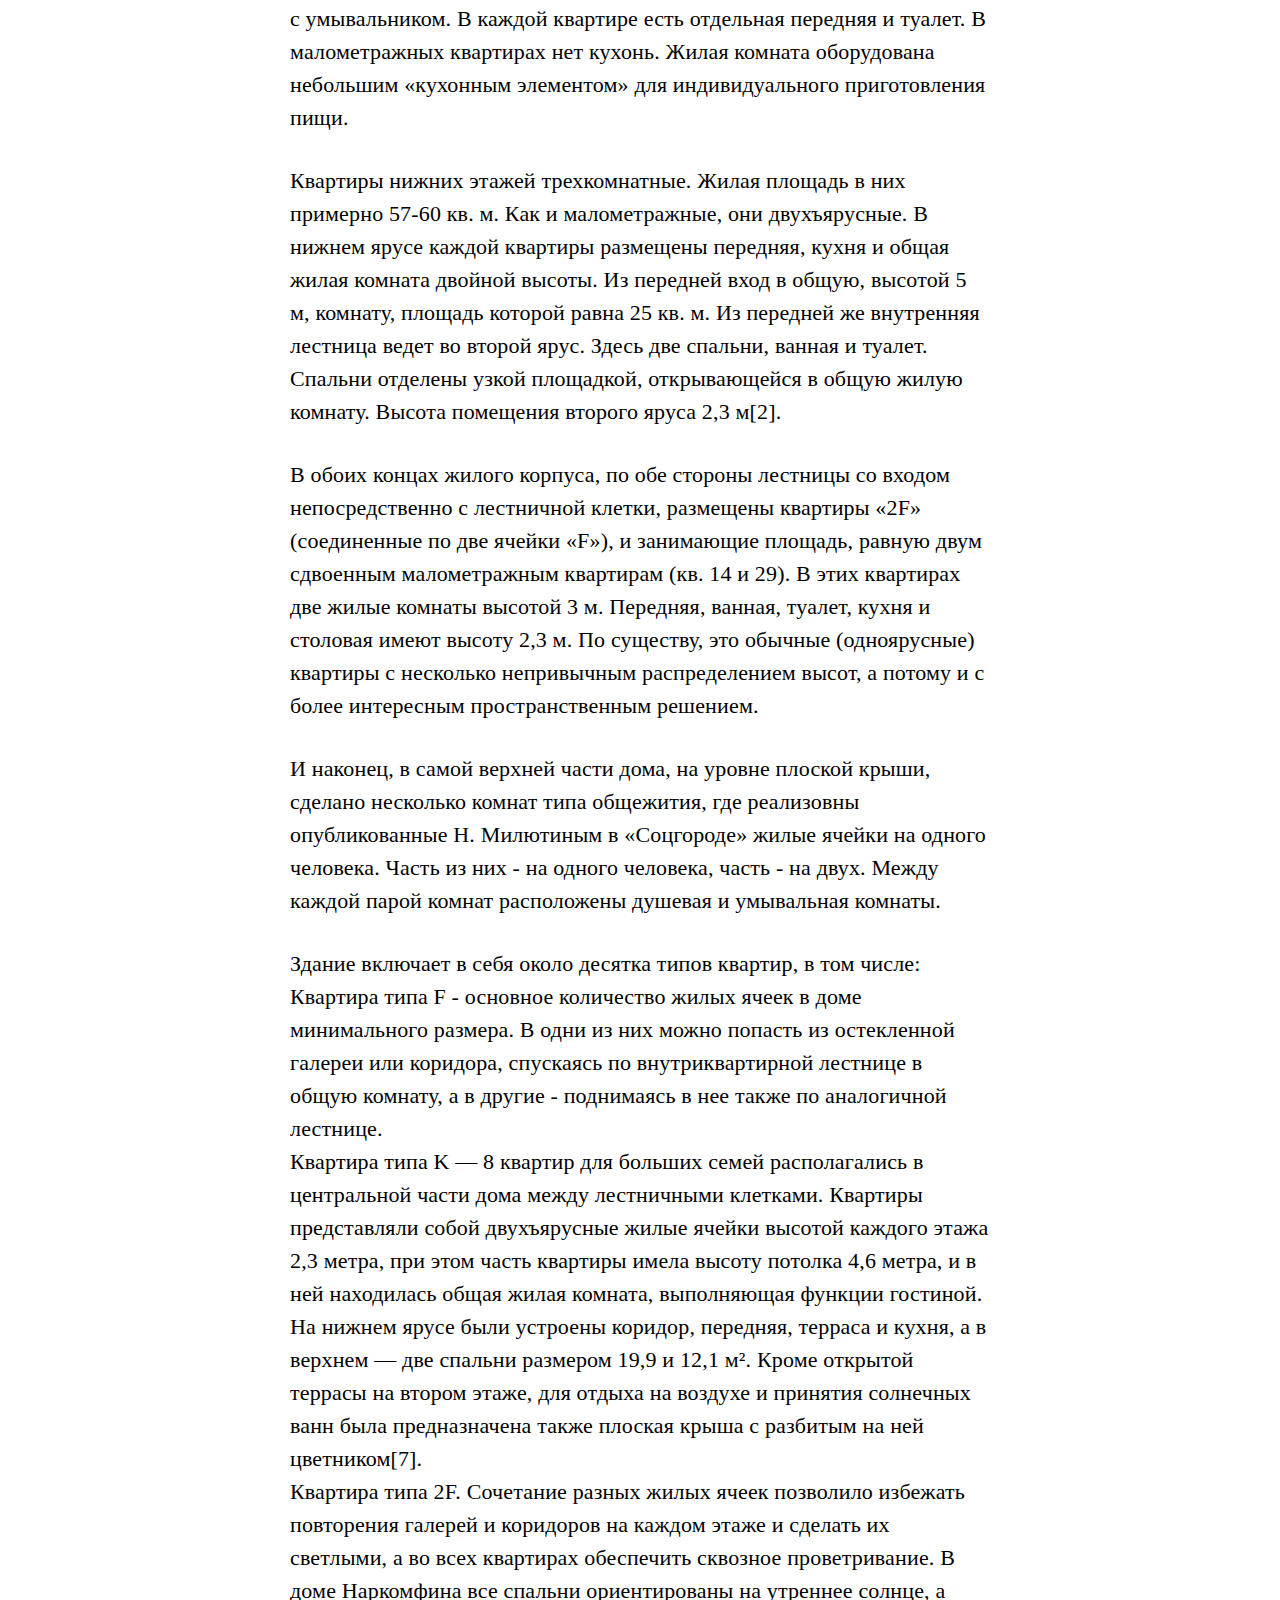
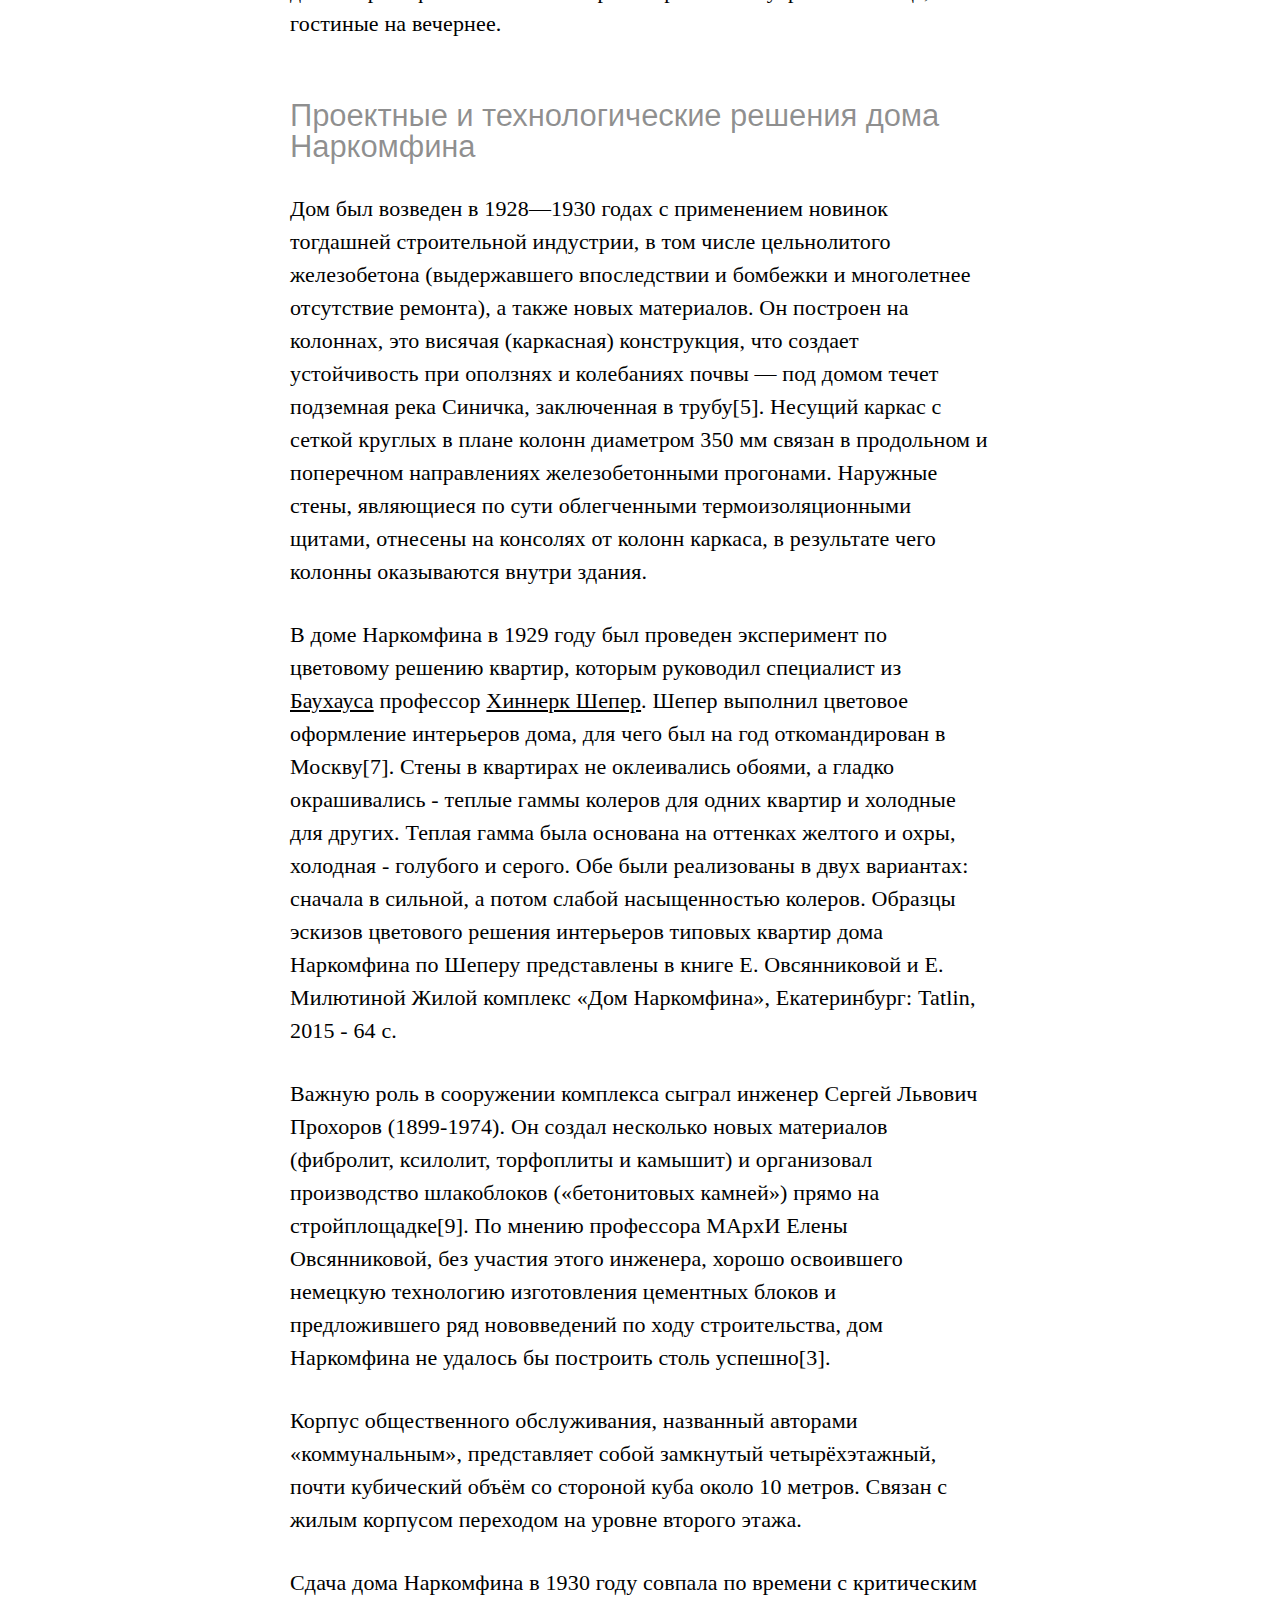
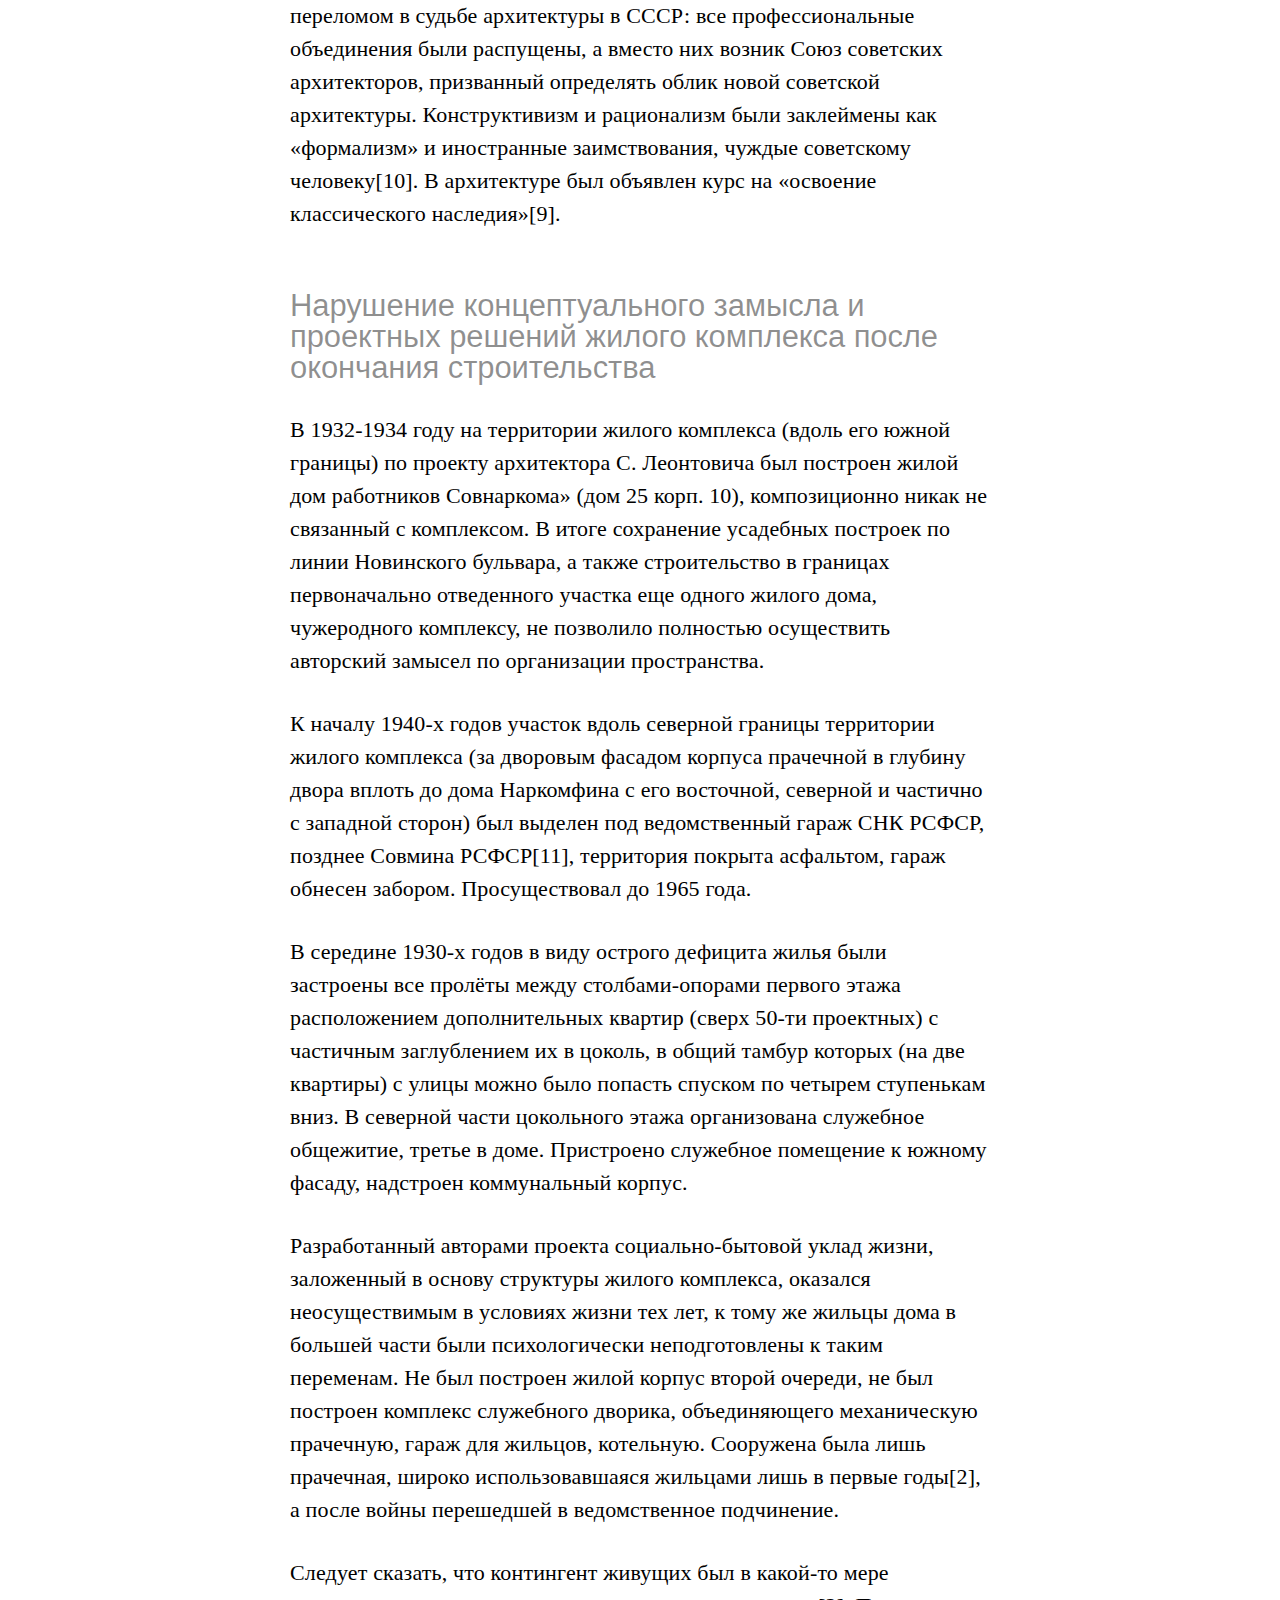
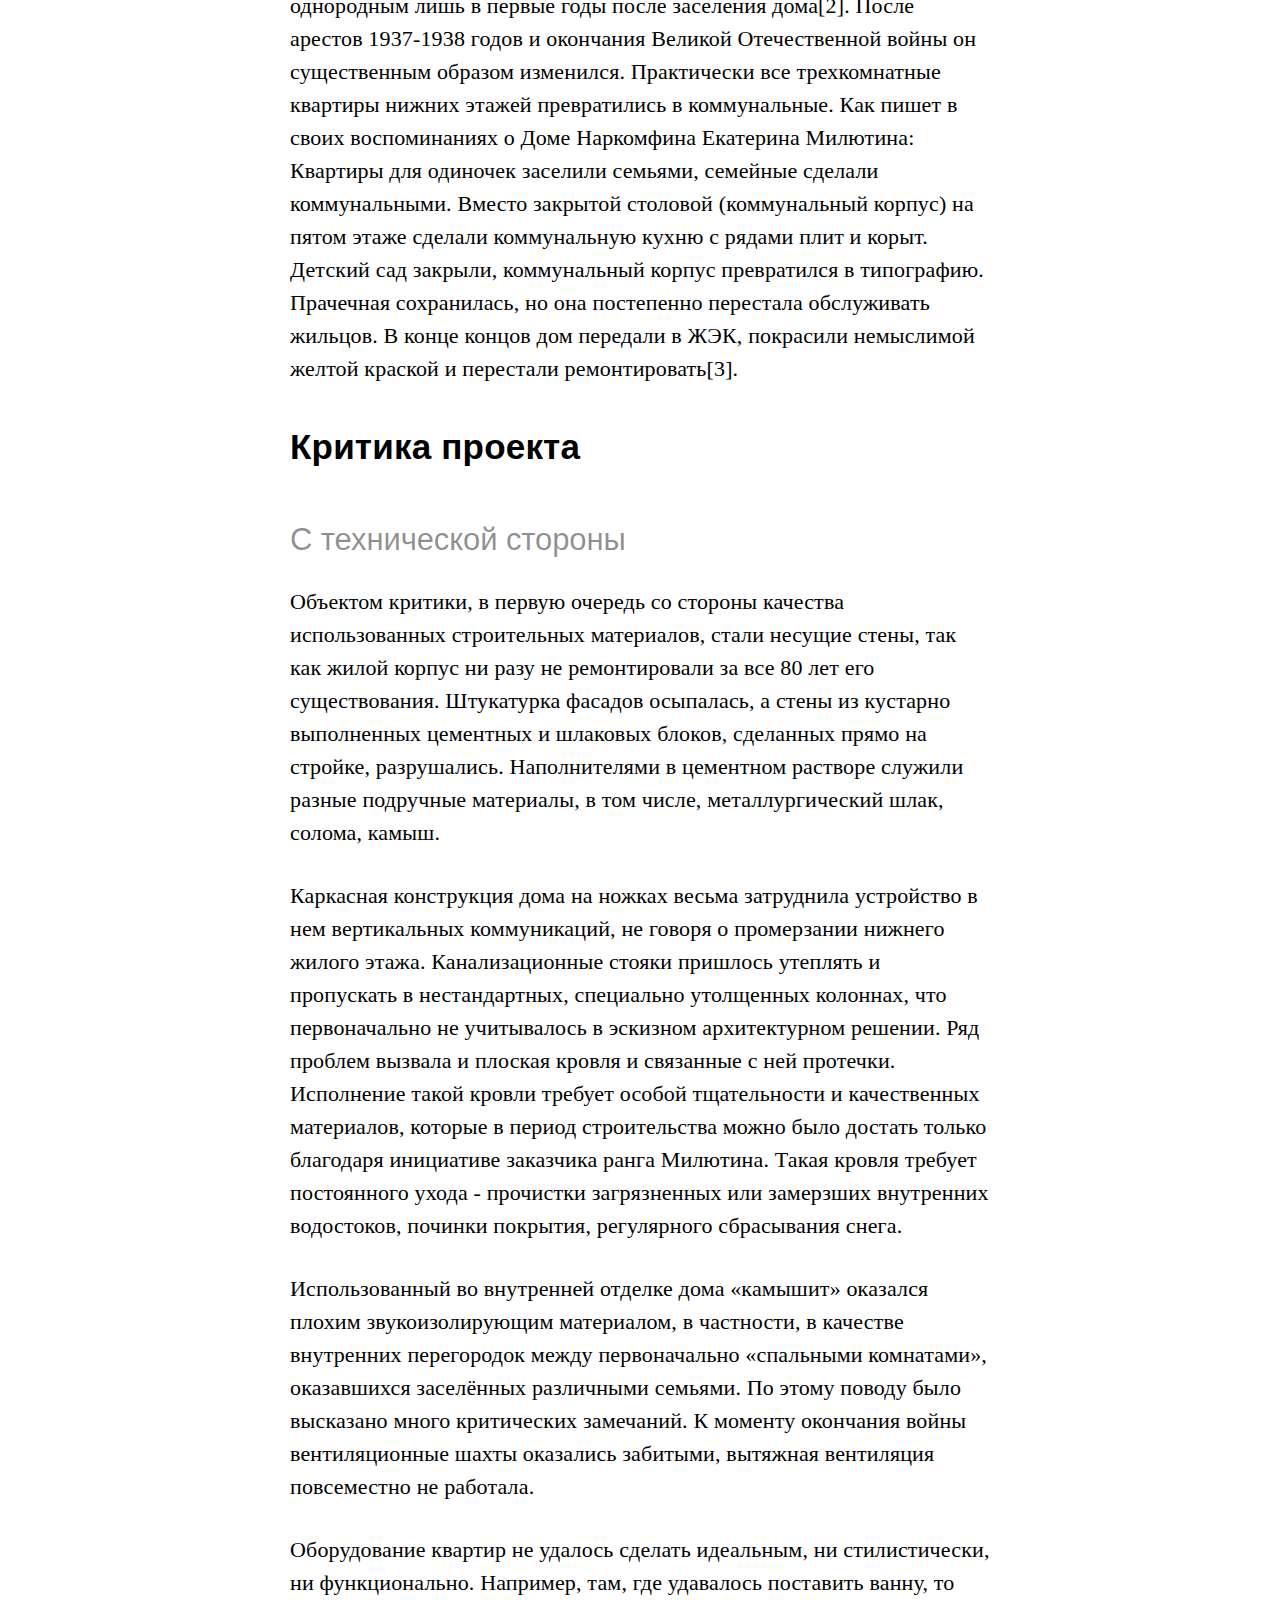
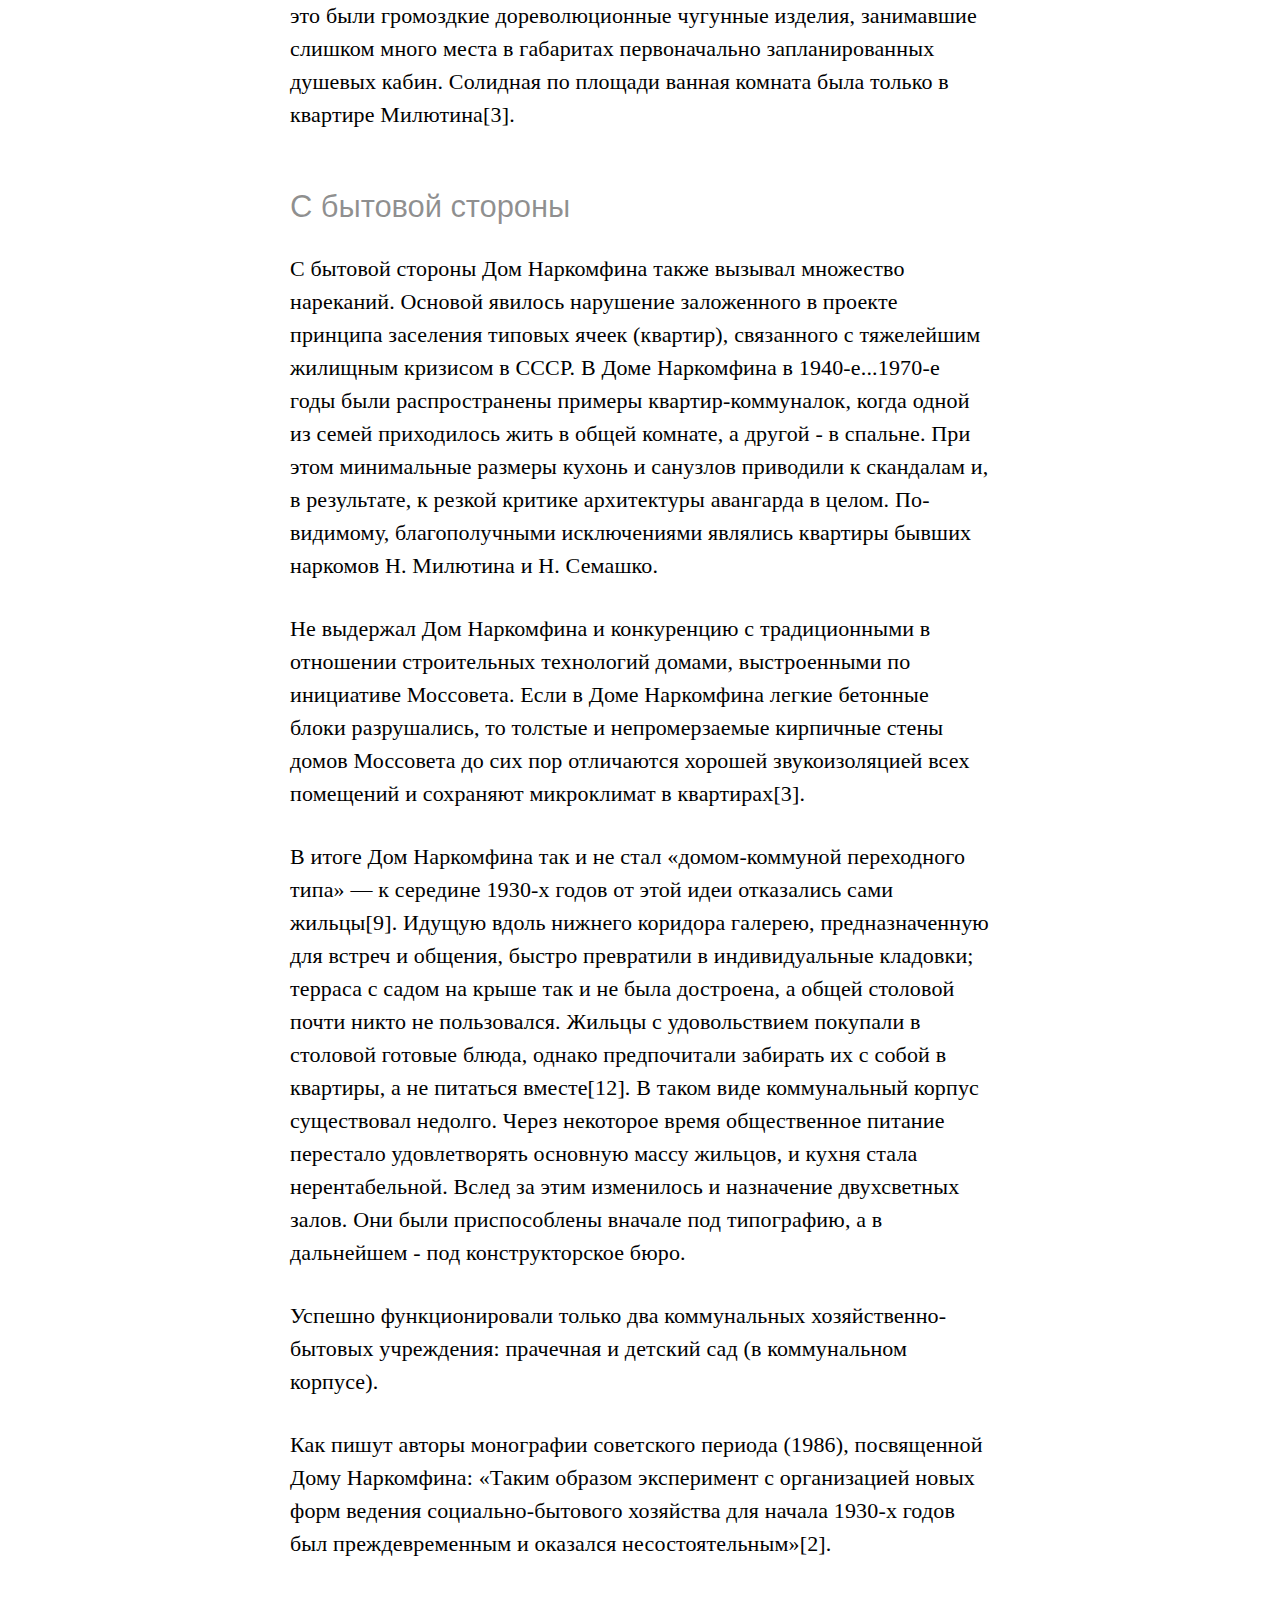
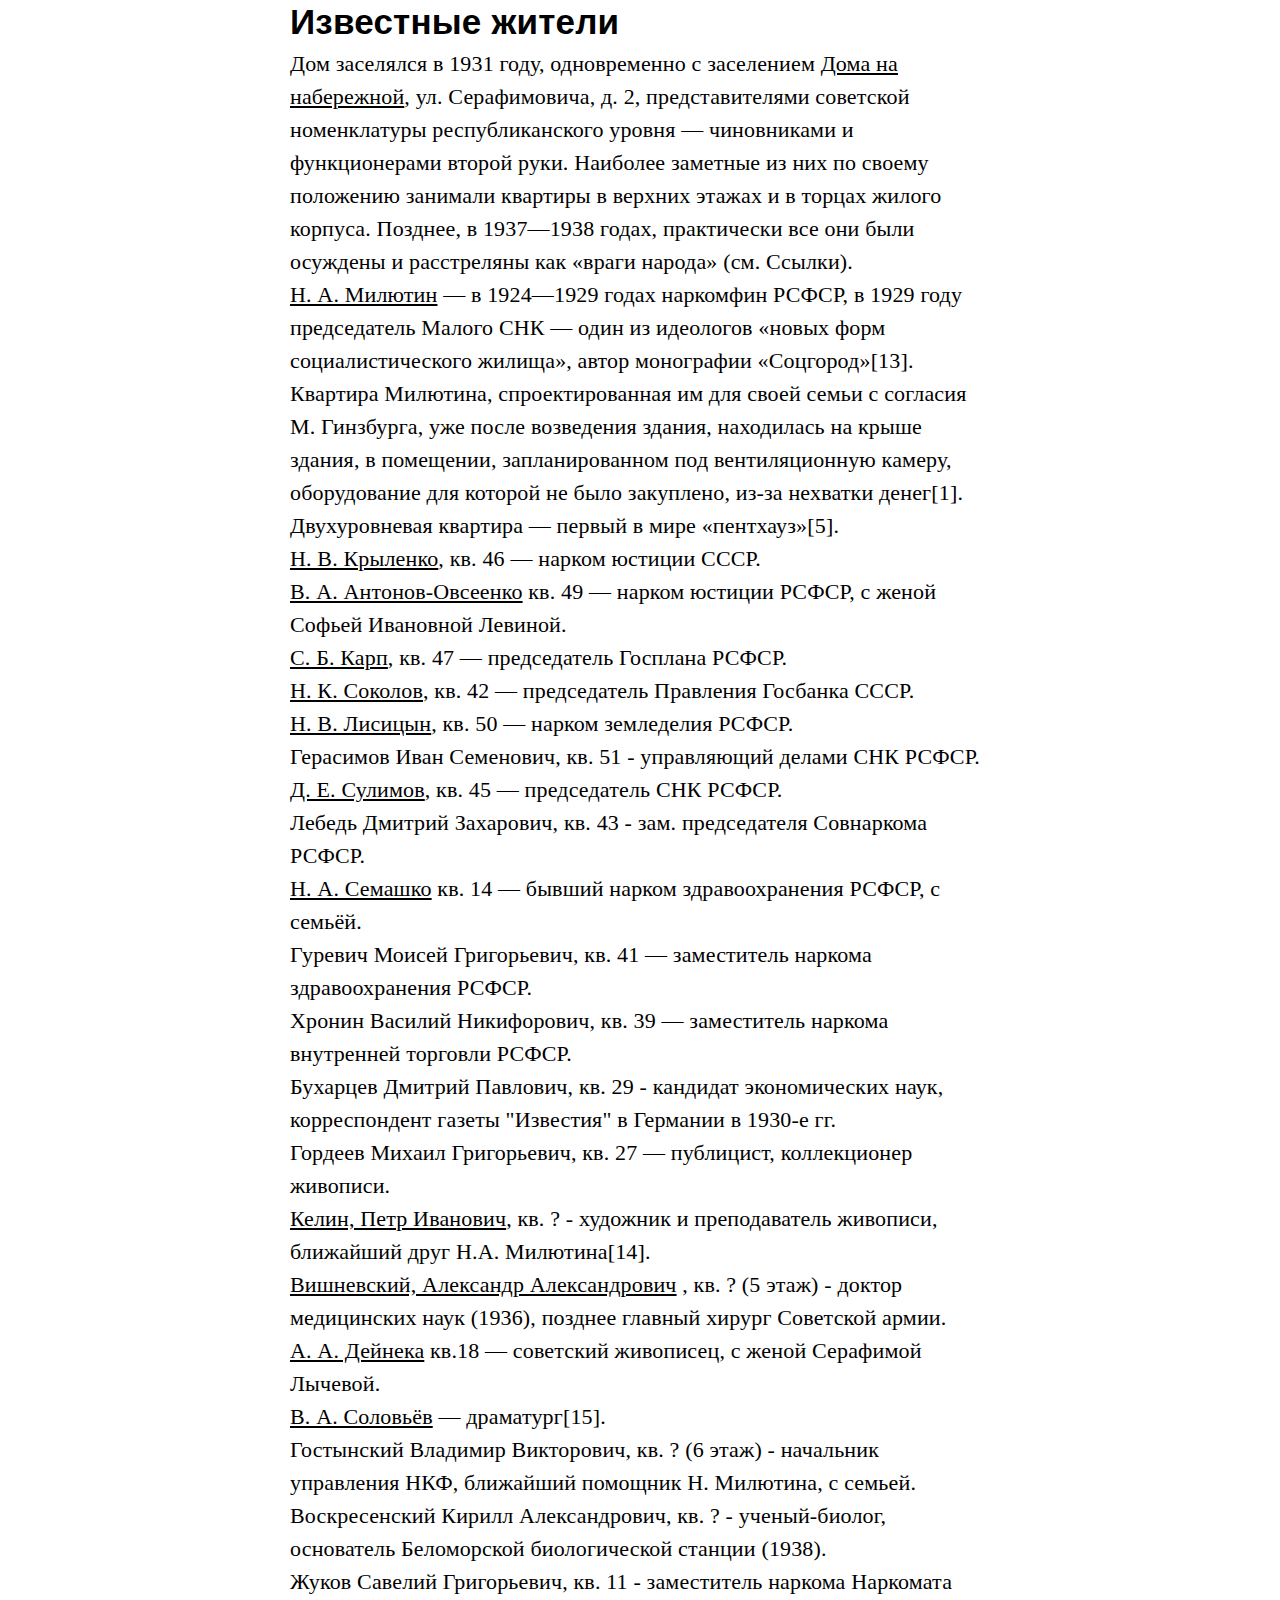
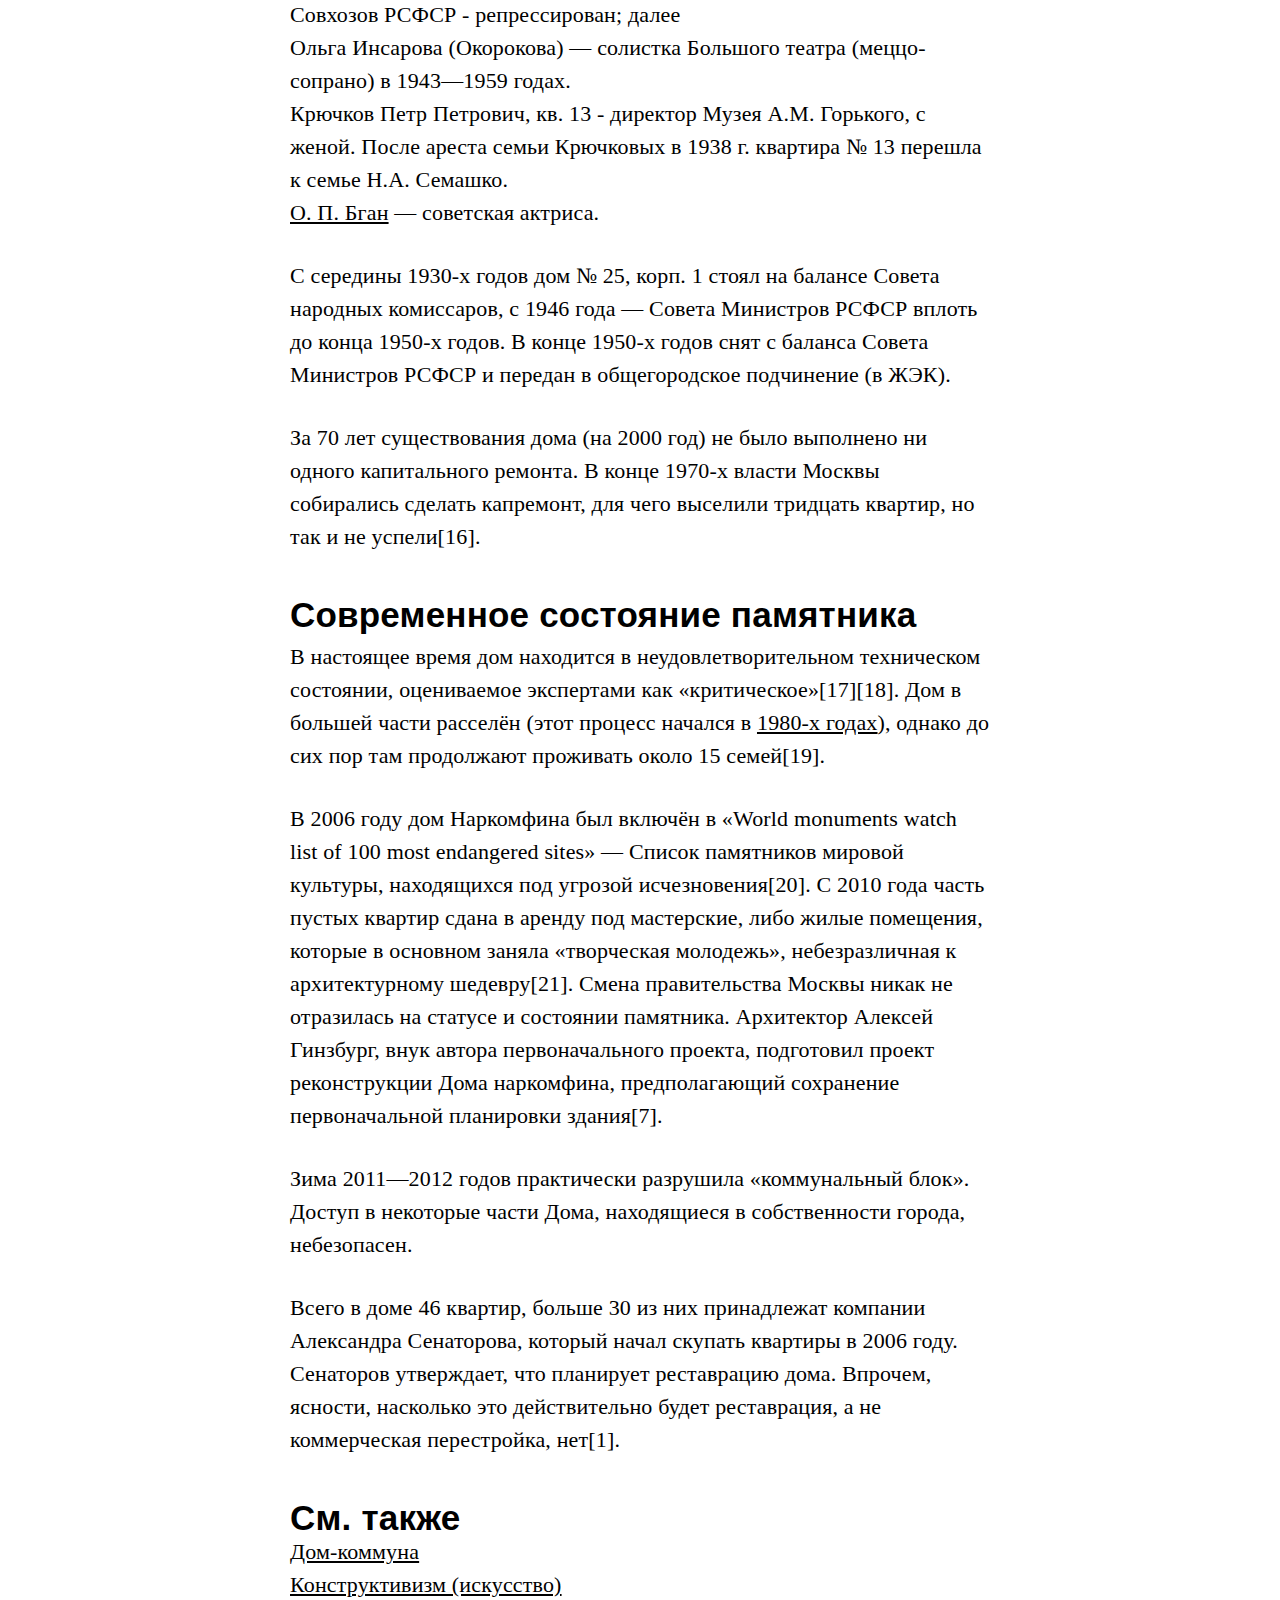
==== commit efdee01c: "задание 2. немного другие значения трекинге" ====
--- a/NadyaNikolenko/001-Wikipedia/index.html
+++ b/NadyaNikolenko/001-Wikipedia/index.html
@@ -1,144 +1,132 @@
 <!DOCTYPE html>
-<html lang="en">
+<html lang="ru">
 <head>
   <meta charset="UTF-8">
   <title>Дом Наркомфина</title>
+<link rel="stylesheet" href="reset.css">
+<link rel="stylesheet" href="basics.css">
+<link rel="stylesheet" href="style.css">
 </head>
 <body>
+
   <h1>Дом Наркомфина</h1>
-  <img src="narkomfin.jpg" width="600px"/>
-  <p><b>Дом Наркомфина</b> — жилой дом переходного типа, построенный в <a href="https://ru.wikipedia.org/wiki/1930_%D0%B3%D0%BE%D0%B4">1930 году</a> по проекту архитекторов Моисея Гинзбурга и Игнатия Милиниса для работников Народного комиссариата финансов СССР (Наркомфина). Находится в Москве на Новинском бульваре по адресу дом № 25, корпус 1. Дом Наркомфина является памятником архитектуры конструктивизма.</p>
+  <p>Дом Наркомфина — жилой дом переходного типа, построенный в <a href="https://ru.wikipedia.org/wiki/1930_%D0%B3%D0%BE%D0%B4">1930 году</a> по проекту архитекторов <a href="https://ru.wikipedia.org/wiki/%D0%93%D0%B8%D0%BD%D0%B7%D0%B1%D1%83%D1%80%D0%B3,_%D0%9C%D0%BE%D0%B8%D1%81%D0%B5%D0%B9_%D0%AF%D0%BA%D0%BE%D0%B2%D0%BB%D0%B5%D0%B2%D0%B8%D1%87">Моисея Гинзбурга</a> и <a href="https://ru.wikipedia.org/wiki/%D0%9C%D0%B8%D0%BB%D0%B8%D0%BD%D0%B8%D1%81,_%D0%98%D0%B3%D0%BD%D0%B0%D1%82%D0%B8%D0%B9_%D0%A4%D1%80%D0%B0%D0%BD%D1%86%D0%B5%D0%B2%D0%B8%D1%87">Игнатия Милиниса</a> для работников <a href="https://ru.wikipedia.org/wiki/%D0%9D%D0%B0%D1%80%D0%BE%D0%B4%D0%BD%D1%8B%D0%B9_%D0%BA%D0%BE%D0%BC%D0%B8%D1%81%D1%81%D0%B0%D1%80%D0%B8%D0%B0%D1%82_%D1%84%D0%B8%D0%BD%D0%B0%D0%BD%D1%81%D0%BE%D0%B2">Народного комиссариата финансов СССР (Наркомфина)</a>. Находится в Москве на <a href="https://ru.wikipedia.org/wiki/%D0%9D%D0%BE%D0%B2%D0%B8%D0%BD%D1%81%D0%BA%D0%B8%D0%B9_%D0%B1%D1%83%D0%BB%D1%8C%D0%B2%D0%B0%D1%80">Новинском бульваре</a> по адресу дом № 25, корпус 1. Дом Наркомфина является памятником архитектуры <a href="https://ru.wikipedia.org/wiki/%D0%9A%D0%BE%D0%BD%D1%81%D1%82%D1%80%D1%83%D0%BA%D1%82%D0%B8%D0%B2%D0%B8%D0%B7%D0%BC_(%D0%B8%D1%81%D0%BA%D1%83%D1%81%D1%81%D1%82%D0%B2%D0%BE)">конструктивизма</a>.</p>
   <p>Здание находится в аварийном состоянии и уже трижды включалось в список «100 главных зданий мира, которым грозит уничтожение»[1].</p>
 
-  <ul>
-    <li>1 История создания</li>
-    <li>2 Идеология</li>
-    <li>3 Архитектура
-
-        <ul>
-        <li>3.1 Пространственная организация жилого комплекса</li>
-        <li>3.2 Архитектура жилого дома</li>
-        <li>3.3 Проектные и технологические решения дома Наркомфина</li>
-        <li>3.4 Нарушение концептуального замысла и проектных решений жилого комплекса после окончания строительства</li>
-      </ul>
-    </li>
-    <li>
-      4 Критика проекта
-      <ul>
-        <li>4.1 С технической стороны</li>
-        <li>4.2 С бытовой стороны</li>
-      </ul>
-    </li>
-    <li>5 Известные жители</li>
-    <li>6 Современное состояние памятника</li>
-    <li>7 См. также</li>
-    <li>8 Примечания</li>
-    <li>9 Литература</li>
-    <li>10 Ссылки</li>
-  </ul>
 
   <h2>История создания</h2>
   <p>Дом Наркомфина построен по проекту одного из идеологов советского конструктивизма Моисея Гинзбурга, в соавторстве с архитектором Игнатием Милинисом и инженером Сергеем Прохоровым.</p>
 
-<h2>Идеология</h2>
-<p>Несмотря на то, что дом Наркомата финансов часто именуется «домом-коммуной», автор проекта М. Гинзбург считал его «домом переходного типа» (от «буржуазного» дома к «социалистической» коммуне), поскольку в нём не полностью уничтожалась семейная структура, как это предполагалось в домах-коммунах. Называя его так, Гинзбург имел в виду, что обитатели оценят удобства общественного обслуживания и постепенно перейдут к новому бытовому укладу[2].
 
-В отличие от домов-коммун в основе замысла Дома Наркомфина была идея создания комфортной жилой среды. Его структура намного богаче, чем структура многих других имевшихся тогда аналогов. Авторам проекта Гинзбургу и Милинису удалось скомпоновать жилые ячейки в единый корпус настолько необычно, что это заинтересовало даже самого Ле Корбюзье, побывавшего в Доме Наркомфина и посетившего лично квартиру Милютина[3].
+  <h2>Идеология</h2>
+  <p>Несмотря на то, что дом Наркомата финансов часто именуется «домом-коммуной», автор проекта М. Гинзбург считал его «домом переходного типа» (от «буржуазного» дома к «социалистической» коммуне), поскольку в нём не полностью уничтожалась семейная структура, как это предполагалось в домах-коммунах. Называя его так, Гинзбург имел в виду, что обитатели оценят удобства общественного обслуживания и постепенно перейдут к новому бытовому укладу[2].</p>
+  <p>В отличие от домов-коммун в основе замысла Дома Наркомфина была идея создания комфортной жилой среды. Его структура намного богаче, чем структура многих других имевшихся тогда аналогов. Авторам проекта Гинзбургу и Милинису удалось скомпоновать жилые ячейки в единый корпус настолько необычно, что это заинтересовало даже самого Ле Корбюзье, побывавшего в Доме Наркомфина и посетившего лично квартиру Милютина[3].</p>
+  <p>Идея комфортабельного жилища нового типа требовала не только иной функциональной организации, но и нового пространственного воплощения.</p>
+  <p>В конце 1920-х — начале 1930-х годов было построено шесть экспериментальных «коммунальных» домов переходного типа, причём три из них разработаны при непосредственном участии М. Гинзбурга как автора проекта.</p>
 
-Идея комфортабельного жилища нового типа требовала не только иной функциональной организации, но и нового пространственного воплощения.
-
-В конце 1920-х — начале 1930-х годов было построено шесть экспериментальных «коммунальных» домов переходного типа, причём три из них разработаны при непосредственном участии М. Гинзбурга как автора проекта.</p>
-
-<h2>Архитектура</h2>
+  <h2>Архитектура</h2>
   <p>Под строительство дома для работников Наркомата финансов была отведена территория двух усадеб, выходивших на Новинский бульвар. В проектной документации дом именовался 2-м домом СНК и планировался как многофункциональный комплекс, состоящий из четырех корпусов, выполняющих разные функции: жилой комплекс, коммунальный центр (в свою очередь, включающий в себя столовую, физкультурный и читальный залы), детский корпус (детский сад и ясли) - он не был построен и впоследствии частично занял корпус столовой и библиотеки, и самостоятельного служебного двора с размещенными на его территории механической прачечной, сушилкой, гаражом и др. Дом должна была окружать обширная парковая территория.</p>
 
   <h3>Пространственная организация жилого комплекса</h3>
-  <p>Пространство перед общественным корпусом композиционно выделялось квадратной площадкой, на которой планировалось разместить небольшое здание для детского сада. Все три объема, различные по массам, строго ритмически уравновешенные, увязанные между собой, составляли композиционное ядро комплекса, сбалансированное в пространстве корпусом прачечной, ориентированным на Новинский бульвар. Перед прачечной также была устроена квадратная площадка, служившая своеобразным парадным пространством, связывающим комплекс с городом. Корпус прачечной так же, как и жилой дом, был частично поднят на колоннах, что освобождало для прохода пространство первого этажа. Пройдя под корпусом прачечной через «парадный двор» перед входом с Новинского бульвара, по диагональной аллее можно было попасть в общественную зону комплекса или по другой аллее через жилой корпус в уровне «открытого» первого этажа – в парк за домом, где была организована своеобразная видовая площадка[4].
-
-Основной объем жилого дома Гинзбург расположил на территории двух усадебных садов, отмечая в пояснительной записке к проекту: «В виду неровности участка, вызывающего в подобных случаях устройство большой поверхности цоколя, в настоящем случае дом поднят в большей своей части на высоту 2,5 метров на отдельных столбах, что является более экономичным и, кроме того, сохраняет нетронутой площадь парка»[4].
-
-Функциональные характеристики будущего здания были определены техническим заданием, составленным Николаем Милютиным, который в указанные годы (1924—1929) исполнял обязанности наркома финансов РСФСР и выступал в качестве заказчика жилого комплекса. Сметная стоимость строительства составила 10 млн рублей[5</p>
+  <p>Пространство перед общественным корпусом композиционно выделялось квадратной площадкой, на которой планировалось разместить небольшое здание для детского сада. Все три объема, различные по массам, строго ритмически уравновешенные, увязанные между собой, составляли композиционное ядро комплекса, сбалансированное в пространстве корпусом прачечной, ориентированным на Новинский бульвар. Перед прачечной также была устроена квадратная площадка, служившая своеобразным парадным пространством, связывающим комплекс с городом. Корпус прачечной так же, как и жилой дом, был частично поднят на колоннах, что освобождало для прохода пространство первого этажа. Пройдя под корпусом прачечной через «парадный двор» перед входом с Новинского бульвара, по диагональной аллее можно было попасть в общественную зону комплекса или по другой аллее через жилой корпус в уровне «открытого» первого этажа – в парк за домом, где была организована своеобразная видовая площадка[4].</p>
+  <p>Основной объем жилого дома Гинзбург расположил на территории двух усадебных садов, отмечая в пояснительной записке к проекту: «В виду неровности участка, вызывающего в подобных случаях устройство большой поверхности цоколя, в настоящем случае дом поднят в большей своей части на высоту 2,5 метров на отдельных столбах, что является более экономичным и, кроме того, сохраняет нетронутой площадь парка»[4].</p>
+  <p>Функциональные характеристики будущего здания были определены техническим заданием, составленным <a href="https://ru.wikipedia.org/wiki/%D0%9C%D0%B8%D0%BB%D1%8E%D1%82%D0%B8%D0%BD,_%D0%9D%D0%B8%D0%BA%D0%BE%D0%BB%D0%B0%D0%B9_%D0%90%D0%BB%D0%B5%D0%BA%D1%81%D0%B0%D0%BD%D0%B4%D1%80%D0%BE%D0%B2%D0%B8%D1%87">Николаем Милютиным</a>, который в указанные годы (1924—1929) исполнял обязанности наркома финансов РСФСР и выступал в качестве заказчика жилого комплекса. Сметная стоимость строительства составила 10 млн рублей[5].</p>
 
   <h3>Архитектура жилого дома</h3>
   <p>Подлинным новаторством для конца 1920-х годов была архитектура жилого корпуса. Она была настолько необычна и впечатляюща[6], что лишь немногие смогли увидеть в ней образ жилого дома будущего, черты которого он, безусловно, содержал.</p>
   <p>Жилой корпус представляет собой шестиэтажное здание длиной 85 м и высотой 17 м. Ориентация здания на запад и восток. В торцах здания расположены лестничные клетки, всего две на всю длину. Первый этаж, высотой 2,5 метра, состоит из круглых столбов — элементов каркаса здания, что было связано со стремлением сохранить парковую территорию и с убеждённостью Гинзбурга в том, что первые этажи менее пригодны для жилья.</p>
   <p>За счет колонн первого этажа и открытого пространства между ними создавалось зрительное впечатление, что корпус как бы приподнят над землей. Это, вместе с надстройкой-мостиком на плоской крыше, придавало ему сходство с кораблем, что и закрепилось в неофициальном названии дома. По второму и пятому этажам здания лестницы связаны широкими, около 4 м, коридорами, освещёнными с восточной стороны горизонтальными лентами окон. В квартиры жильцы попадают из этих коридоров.</p>
   <p>Дом был задуман как «коммунальный» с изолированными квартирами на 50 семей, общей численностью около 200 человек, и имеющимся общественным обслуживанием. В своем проекте авторы поставили задачу сохранения только социально-бытовых условий переходного типа (например, несмотря на наличие общей столовой, в квартирах сохранялись маленькие кухни)[7][8].</p>
-  <p>Весь шестиэтажный объем здания разбит по горизонтали на две части. Нижние три этажа отведены под квартиры большой площади, в которых должны были проживать семьи, сохранившие более полно свой старый бытовой уклад. Поэтому здесь имелась маленькая кухня, позволяющая индивидуально приготовлять пищу. Верхние три этажа занимают малометражные квартиры на одного или двух человек- ячейка Стройкома РСФСР тип «F». Все квартиры двухэтажные с входами из одного коридора. Каждая квартира состоит из двух частей. Одна часть ее имеет высоту 3,6 м, другая — 2,3 м. Последняя представляет собой спальную нишу, она освещена прямым светом: имеется небольшая душевая кабина с умывальником. В каждой квартире есть отдельная передняя и туалет. В малометражных квартирах нет кухонь. Жилая комната оборудована небольшим «кухонным элементом» для индивидуального приготовления пищи.
-  Квартиры нижних этажей трехкомнатные. Жилая площадь в них примерно 57-60 кв. м. Как и малометражные, они двухъярусные. В нижнем ярусе каждой квартиры размещены передняя, кухня и общая жилая комната двойной высоты. Из передней вход в общую, высотой 5 м, комнату, площадь которой равна 25 кв. м. Из передней же внутренняя лестница ведет во второй ярус. Здесь две спальни, ванная и туалет. Спальни отделены узкой площадкой, открывающейся в общую жилую комнату. Высота помещения второго яруса 2,3 м[2].</p>
+  <p>Весь шестиэтажный объем здания разбит по горизонтали на две части. Нижние три этажа отведены под квартиры большой площади, в которых должны были проживать семьи, сохранившие более полно свой старый бытовой уклад. Поэтому здесь имелась маленькая кухня, позволяющая индивидуально приготовлять пищу. Верхние три этажа занимают малометражные квартиры на одного или двух человек- ячейка Стройкома тип «F». Все квартиры двухэтажные с входами из одного коридора. Каждая квартира состоит из двух частей. Одна часть ее имеет высоту 3,6 м, другая — 2,3 м. Последняя представляет собой спальную нишу, она освещена прямым светом: имеется небольшая душевая кабина с умывальником. В каждой квартире есть отдельная передняя и туалет. В малометражных квартирах нет кухонь. Жилая комната оборудована небольшим «кухонным элементом» для индивидуального приготовления пищи.</p>
+  <p>Квартиры нижних этажей трехкомнатные. Жилая площадь в них примерно 57-60 кв. м. Как и малометражные, они двухъярусные. В нижнем ярусе каждой квартиры размещены передняя, кухня и общая жилая комната двойной высоты. Из передней вход в общую, высотой 5 м, комнату, площадь которой равна 25 кв. м. Из передней же внутренняя лестница ведет во второй ярус. Здесь две спальни, ванная и туалет. Спальни отделены узкой площадкой, открывающейся в общую жилую комнату. Высота помещения второго яруса 2,3 м[2].</p>
   <p>В обоих концах жилого корпуса, по обе стороны лестницы со входом непосредственно с лестничной клетки, размещены квартиры «2F» (соединенные по две ячейки «F»), и занимающие площадь, равную двум сдвоенным малометражным квартирам (кв. 14 и 29). В этих квартирах две жилые комнаты высотой 3 м. Передняя, ванная, туалет, кухня и столовая имеют высоту 2,3 м. По существу, это обычные (одноярусные) квартиры с несколько непривычным распределением высот, а потому и с более интересным пространственным решением.</p>
   <p>И наконец, в самой верхней части дома, на уровне плоской крыши, сделано несколько комнат типа общежития, где реализовны опубликованные Н. Милютиным в «Соцгороде» жилые ячейки на одного человека. Часть из них - на одного человека, часть - на двух. Между каждой парой комнат расположены душевая и умывальная комнаты.</p>
   <p>Здание включает в себя около десятка типов квартир, в том числе:</p>
-<ul>
+
+  <ul>
     <li>Квартира типа F - основное количество жилых ячеек в доме минимального размера. В одни из них можно попасть из остекленной галереи или коридора, спускаясь по внутриквартирной лестнице в общую комнату, а в другие - поднимаясь в нее также по аналогичной лестнице.</li>
     <li>Квартира типа K — 8 квартир для больших семей располагались в центральной части дома между лестничными клетками. Квартиры представляли собой двухъярусные жилые ячейки высотой каждого этажа 2,3 метра, при этом часть квартиры имела высоту потолка 4,6 метра, и в ней находилась общая жилая комната, выполняющая функции гостиной. На нижнем ярусе были устроены коридор, передняя, терраса и кухня, а в верхнем — две спальни размером 19,9 и 12,1 м². Кроме открытой террасы на втором этаже, для отдыха на воздухе и принятия солнечных ванн была предназначена также плоская крыша с разбитым на ней цветником[7].</li>
     <li>Квартира типа 2F. Сочетание разных жилых ячеек позволило избежать повторения галерей и коридоров на каждом этаже и сделать их светлыми, а во всех квартирах обеспечить сквозное проветривание. В доме Наркомфина все спальни ориентированы на утреннее солнце, а гостиные на вечернее.</li>
-</ul>
-  <p>Обследование дома Наркомфина, проведенное в 1994 году профессором МАрхИ Еленой Овсянниковой и швейцарскими студентами из Женевы, которыми руководил Жан-Клод Люди, показало, что его внутренняя структура оказалась еще сложнее, чем было заявлено в проекте. Нестандартные квартиры, как оказалось, были на каждом этаже, хотя большинство их - типовые. Общее число вариантов жилых ячеек могло доходить до одиннадцати (включая помещение для консьержа, «студию» на верхнем этаже, общежитие на кровле и пентхаус самого Милютина). Характерно, что в конце коридора пятого этажа находилась общая кухня, организованная уже в 1940-е годы, а из самого коридора был доступ в чуланы для хранения вещей, не всегда помещавшихся в ячейки «F».</p>
+  </ul>
+
   <h3>Проектные и технологические решения дома Наркомфина</h3>
   <p>Дом был возведен в 1928—1930 годах с применением новинок тогдашней строительной индустрии, в том числе цельнолитого железобетона (выдержавшего впоследствии и бомбежки и многолетнее отсутствие ремонта), а также новых материалов. Он построен на колоннах, это висячая (каркасная) конструкция, что создает устойчивость при оползнях и колебаниях почвы — под домом течет подземная река Синичка, заключенная в трубу[5]. Несущий каркас с сеткой круглых в плане колонн диаметром 350 мм связан в продольном и поперечном направлениях железобетонными прогонами. Наружные стены, являющиеся по сути облегченными термоизоляционными щитами, отнесены на консолях от колонн каркаса, в результате чего колонны оказываются внутри здания.</p>
-  <p>В доме Наркомфина в 1929 году был проведен эксперимент по цветовому решению квартир, которым руководил специалист из <a href="https://ru.wikipedia.org/wiki/%D0%91%D0%B0%D1%83%D1%85%D0%B0%D1%83%D0%B7">Баухауса</a> профессор <a href="https://de.wikipedia.org/wiki/Hinnerk_Scheper">Хиннерк Шепер</a>. Шепер выполнил цветовое оформление интерьеров дома, для чего был на год откомандирован в Москву[7]. Стены в квартирах не оклеивались обоями, а гладко окрашивались - теплые гаммы колеров для одних квартир и холодные для других. Теплая гамма была основана на оттенках желтого и охры, холодная - голубого и серого. Обе были реализованы в двух вариантах: сначала в сильной, а потом слабой насыщенностью колеров. Образцы эскизов цветового решения интерьеров типовых квартир дома Наркомфина по Шеперу представлены в книге Е. Овсянниковой и Е. Милютиной Жилой комплекс «Дом Наркомфина», Екатеринбург: Tatlin, 2015 - 64 с.</p>
+  <p>В доме Наркомфина в 1929 году был проведен эксперимент по цветовому решению квартир, которым руководил специалист из <a href="https://ru.wikipedia.org/wiki/%D0%91%D0%B0%D1%83%D1%85%D0%B0%D1%83%D1%81">Баухауса</a> профессор <a href="https://de.wikipedia.org/wiki/Hinnerk_Scheper">Хиннерк Шепер</a>. Шепер выполнил цветовое оформление интерьеров дома, для чего был на год откомандирован в Москву[7]. Стены в квартирах не оклеивались обоями, а гладко окрашивались - теплые гаммы колеров для одних квартир и холодные для других. Теплая гамма была основана на оттенках желтого и охры, холодная - голубого и серого. Обе были реализованы в двух вариантах: сначала в сильной, а потом слабой насыщенностью колеров. Образцы эскизов цветового решения интерьеров типовых квартир дома Наркомфина по Шеперу представлены в книге Е. Овсянниковой и Е. Милютиной Жилой комплекс «Дом Наркомфина», Екатеринбург: Tatlin, 2015 - 64 с.</p>
   <p>Важную роль в сооружении комплекса сыграл инженер Сергей Львович Прохоров (1899-1974). Он создал несколько новых материалов (фибролит, ксилолит, торфоплиты и камышит) и организовал производство шлакоблоков («бетонитовых камней») прямо на стройплощадке[9]. По мнению профессора МАрхИ Елены Овсянниковой, без участия этого инженера, хорошо освоившего немецкую технологию изготовления цементных блоков и предложившего ряд нововведений по ходу строительства, дом Наркомфина не удалось бы построить столь успешно[3].</p>
   <p>Корпус общественного обслуживания, названный авторами «коммунальным», представляет собой замкнутый четырёхэтажный, почти кубический объём со стороной куба около 10 метров. Связан с жилым корпусом переходом на уровне второго этажа.</p>
   <p>Сдача дома Наркомфина в 1930 году совпала по времени с критическим переломом в судьбе архитектуры в СССР: все профессиональные объединения были распущены, а вместо них возник Союз советских архитекторов, призванный определять облик новой советской архитектуры. Конструктивизм и рационализм были заклеймены как «формализм» и иностранные заимствования, чуждые советскому человеку[10]. В архитектуре был объявлен курс на «освоение классического наследия»[9].</p>
+
   <h3>Нарушение концептуального замысла и проектных решений жилого комплекса после окончания строительства</h3>
   <p>В 1932-1934 году на территории жилого комплекса (вдоль его южной границы) по проекту архитектора С. Леонтовича был построен жилой дом работников Совнаркома» (дом 25 корп. 10), композиционно никак не связанный с комплексом. В итоге сохранение усадебных построек по линии Новинского бульвара, а также строительство в границах первоначально отведенного участка еще одного жилого дома, чужеродного комплексу, не позволило полностью осуществить авторский замысел по организации пространства.</p>
-  <p>К началу 1940-х годов участок вдоль северной границы территории жилого комплекса (за дворовым фасадом корпуса прачечной во всю его длину, и в глубину двора вплоть до дома Наркомфина с его восточной, северной и частично с западной сторон) был выделен под ведомственный гараж СНК РСФСР, позднее Совмина РСФСР[11], его территория покрыта асфальтом, гараж обнесен забором. Просуществовал до 1965 года.</p>
+  <p>К началу 1940-х годов участок вдоль северной границы территории жилого комплекса (за дворовым фасадом корпуса прачечной в глубину двора вплоть до дома Наркомфина с его восточной, северной и частично с западной сторон) был выделен под ведомственный гараж СНК РСФСР, позднее Совмина РСФСР[11], территория покрыта асфальтом, гараж обнесен забором. Просуществовал до 1965 года.</p>
   <p>В середине 1930-х годов в виду острого дефицита жилья были застроены все пролёты между столбами-опорами первого этажа расположением дополнительных квартир (сверх 50-ти проектных) с частичным заглублением их в цоколь, в общий тамбур которых (на две квартиры) с улицы можно было попасть спуском по четырем ступенькам вниз. В северной части цокольного этажа организована служебное общежитие, третье в доме. Пристроено служебное помещение к южному фасаду, надстроен коммунальный корпус.</p>
   <p>Разработанный авторами проекта социально-бытовой уклад жизни, заложенный в основу структуры жилого комплекса, оказался неосуществимым в условиях жизни тех лет, к тому же жильцы дома в большей части были психологически неподготовлены к таким переменам. Не был построен жилой корпус второй очереди, не был построен комплекс служебного дворика, объединяющего механическую прачечную, гараж для жильцов, котельную. Сооружена была лишь прачечная, широко использовавшаяся жильцами лишь в первые годы[2], а после войны перешедшей в ведомственное подчинение.</p>
   <p>Следует сказать, что контингент живущих был в какой-то мере однородным лишь в первые годы после заселения дома[2]. После арестов 1937-1938 годов и окончания Великой Отечественной войны он существенным образом изменился. Практически все трехкомнатные квартиры нижних этажей превратились в коммунальные. Как пишет в своих воспоминаниях о Доме Наркомфина Екатерина Милютина: Квартиры для одиночек заселили семьями, семейные сделали коммунальными. Вместо закрытой столовой (коммунальный корпус) на пятом этаже сделали коммунальную кухню с рядами плит и корыт. Детский сад закрыли, коммунальный корпус превратился в типографию. Прачечная сохранилась, но она постепенно перестала обслуживать жильцов. В конце концов дом передали в ЖЭК, покрасили немыслимой желтой краской и перестали ремонтировать[3].</p>
-<h2>Критика проекта</h2>
+
+
+  <h2>Критика проекта</h2>
+
   <h3>С технической стороны</h3>
-  <p>Объектом критики, в первую очередь со стороны качества использованных строительных материалов, стали несущие стены, так как жилой корпус ни разу не ремонтировали за все 80 лет его существования. Штукатурка фасадов осыпалась, а стены из кустарно выполненных цементных и шлаковых блоков, сделанных прямо на стройке, разрушались. Наполнителями в цементном растворе служили разные подручные материалы, в том числе, металлургический шлак, солома, камыш.
-  Каркасная конструкция дома на ножках весьма затруднила устройство в нем вертикальных коммуникаций, не говоря о промерзании нижнего жилого этажа. Канализационные стояки пришлось утеплять и пропускать в нестандартных, специально утолщенных колоннах, что первоначально не учитывалось в эскизном архитектурном решении. Ряд проблем вызвала и плоская кровля и связанные с ней протечки. Исполнение такой кровли требует особой тщательности и качественных материалов, которые в период строительства можно было достать только благодаря инициативе заказчика ранга Милютина. Такая кровля требует постоянного ухода - прочистки загрязненных или замерзших внутренних водостоков, починки покрытия, регулярного сбрасывания снега.</p>
+  <p>Объектом критики, в первую очередь со стороны качества использованных строительных материалов, стали несущие стены, так как жилой корпус ни разу не ремонтировали за все 80 лет его существования. Штукатурка фасадов осыпалась, а стены из кустарно выполненных цементных и шлаковых блоков, сделанных прямо на стройке, разрушались. Наполнителями в цементном растворе служили разные подручные материалы, в том числе, металлургический шлак, солома, камыш.</p>
+  <p>Каркасная конструкция дома на ножках весьма затруднила устройство в нем вертикальных коммуникаций, не говоря о промерзании нижнего жилого этажа. Канализационные стояки пришлось утеплять и пропускать в нестандартных, специально утолщенных колоннах, что первоначально не учитывалось в эскизном архитектурном решении. Ряд проблем вызвала и плоская кровля и связанные с ней протечки. Исполнение такой кровли требует особой тщательности и качественных материалов, которые в период строительства можно было достать только благодаря инициативе заказчика ранга Милютина. Такая кровля требует постоянного ухода - прочистки загрязненных или замерзших внутренних водостоков, починки покрытия, регулярного сбрасывания снега.</p>
   <p>Использованный во внутренней отделке дома «камышит» оказался плохим звукоизолирующим материалом, в частности, в качестве внутренних перегородок между первоначально «спальными комнатами», оказавшихся заселённых различными семьями. По этому поводу было высказано много критических замечаний. К моменту окончания войны вентиляционные шахты оказались забитыми, вытяжная вентиляция повсеместно не работала.</p>
   <p>Оборудование квартир не удалось сделать идеальным, ни стилистически, ни функционально. Например, там, где удавалось поставить ванну, то это были громоздкие дореволюционные чугунные изделия, занимавшие слишком много места в габаритах первоначально запланированных душевых кабин. Солидная по площади ванная комната была только в квартире Милютина[3].</p>
+
   <h3>С бытовой стороны</h3>
   <p>С бытовой стороны Дом Наркомфина также вызывал множество нареканий. Основой явилось нарушение заложенного в проекте принципа заселения типовых ячеек (квартир), связанного с тяжелейшим жилищным кризисом в СССР. В Доме Наркомфина в 1940-е...1970-е годы были распространены примеры квартир-коммуналок, когда одной из семей приходилось жить в общей комнате, а другой - в спальне. При этом минимальные размеры кухонь и санузлов приводили к скандалам и, в результате, к резкой критике архитектуры авангарда в целом. По-видимому, благополучными исключениями являлись квартиры бывших наркомов Н. Милютина и Н. Семашко.</p>
   <p>Не выдержал Дом Наркомфина и конкуренцию с традиционными в отношении строительных технологий домами, выстроенными по инициативе Моссовета. Если в Доме Наркомфина легкие бетонные блоки разрушались, то толстые и непромерзаемые кирпичные стены домов Моссовета до сих пор отличаются хорошей звукоизоляцией всех помещений и сохраняют микроклимат в квартирах[3].</p>
-  <p>В итоге Дом Наркомфина так и не стал «домом-коммуной переходного типа» — к середине 1930-х годов от этой идеи отказались сами жильцы[9]. Идущую вдоль нижнего коридора галерею, предназначенную для встреч и общения, быстро превратили в индивидуальные кладовки; терраса с садом на крыше так и не была достроена, а общей столовой почти никто не пользовался. Жильцы с удовольствием покупали в столовой готовые блюда, однако предпочитали забирать их с собой в квартиры, а не питаться вместе[12]. В таком виде коммунальный корпус существовал недолго. Через некоторое время общественное питание перестало удовлетворять основную массу жильцов, и кухня стала нерентабельной. Вслед за этим изменилось и назначение двухсветных залов. Они были приспособлены вначале под типографию, а в дальнейшем - под конструкторское бюро.
-Успешно функционировали только два коммунальных хозяйственно-бытовых учреждения: прачечная и детский сад (в коммунальном корпусе).</p>
+  <p>В итоге Дом Наркомфина так и не стал «домом-коммуной переходного типа» — к середине 1930-х годов от этой идеи отказались сами жильцы[9]. Идущую вдоль нижнего коридора галерею, предназначенную для встреч и общения, быстро превратили в индивидуальные кладовки; терраса с садом на крыше так и не была достроена, а общей столовой почти никто не пользовался. Жильцы с удовольствием покупали в столовой готовые блюда, однако предпочитали забирать их с собой в квартиры, а не питаться вместе[12]. В таком виде коммунальный корпус существовал недолго. Через некоторое время общественное питание перестало удовлетворять основную массу жильцов, и кухня стала нерентабельной. Вслед за этим изменилось и назначение двухсветных залов. Они были приспособлены вначале под типографию, а в дальнейшем - под конструкторское бюро.</p>
+  <p>Успешно функционировали только два коммунальных хозяйственно-бытовых учреждения: прачечная и детский сад (в коммунальном корпусе).</p>
   <p>Как пишут авторы монографии советского периода (1986), посвященной Дому Наркомфина: «Таким образом эксперимент с организацией новых форм ведения социально-бытового хозяйства для начала 1930-х годов был преждевременным и оказался несостоятельным»[2].</p>
 
-<h2>Известные жители</h2>
-<p>Дом заселялся в 1931 году, одновременно с заселением Дома на набережной, ул. Серафимовича, д. 2, представителями советской номенклатуры республиканского уровня — чиновниками и функционерами второй руки. Наиболее заметные из них по своему положению занимали квартиры в верхних этажах и в торцах жилого корпуса. Позднее, в 1937—1938 годах, практически все они были осуждены и расстреляны как «враги народа» (см. Ссылки).</p>
-<ul>
-  <li><a href="https://ru.wikipedia.org/wiki/%D0%9C%D0%B8%D0%BB%D1%8E%D1%82%D0%B8%D0%BD,_%D0%9D%D0%B8%D0%BA%D0%BE%D0%BB%D0%B0%D0%B9_%D0%90%D0%BB%D0%B5%D0%BA%D1%81%D0%B0%D0%BD%D0%B4%D1%80%D0%BE%D0%B2%D0%B8%D1%87">Н. А. Милютин</a> — в 1924—1929 годах наркомфин РСФСР, в 1929 году председатель Малого СНК — один из идеологов «новых форм социалистического жилища», автор монографии «Соцгород»[13]. Квартира Милютина, спроектированная им для своей семьи с согласия М. Гинзбурга, уже после возведения здания, находилась на крыше здания, в помещении, запланированном под вентиляционную камеру, оборудование для которой не было закуплено, из-за нехватки денег[1]. Двухуровневая квартира — первый в мире «пентхауз»[5].</li>
-  <li><a href="https://ru.wikipedia.org/wiki/%D0%9A%D1%80%D1%8B%D0%BB%D0%B5%D0%BD%D0%BA%D0%BE,_%D0%9D%D0%B8%D0%BA%D0%BE%D0%BB%D0%B0%D0%B9_%D0%92%D0%B0%D1%81%D0%B8%D0%BB%D1%8C%D0%B5%D0%B2%D0%B8%D1%87">Н. В. Крыленко</a>, кв. 46 — нарком юстиции СССР.</li>
-  <li<a href="https://ru.wikipedia.org/wiki/%D0%90%D0%BD%D1%82%D0%BE%D0%BD%D0%BE%D0%B2-%D0%9E%D0%B2%D1%81%D0%B5%D0%B5%D0%BD%D0%BA%D0%BE,_%D0%92%D0%BB%D0%B0%D0%B4%D0%B8%D0%BC%D0%B8%D1%80_%D0%90%D0%BB%D0%B5%D0%BA%D1%81%D0%B0%D0%BD%D0%B4%D1%80%D0%BE%D0%B2%D0%B8%D1%87">>В. А. Антонов-Овсеенко</a> кв. 49 — нарком юстиции РСФСР, с женой Софьей Ивановной Левиной.</li>
-  <li><a href="https://ru.wikipedia.org/wiki/%D0%9A%D0%B0%D1%80%D0%BF,_%D0%A1%D0%B5%D1%80%D0%B3%D0%B5%D0%B9_%D0%91%D0%B5%D0%BD%D0%B5%D0%B4%D0%B8%D0%BA%D1%82%D0%BE%D0%B2%D0%B8%D1%87">С. Б. Карп</a>, кв. 47 — председатель Госплана РСФСР.</li>
-  <li><a href="https://ru.wikipedia.org/wiki/%D0%A1%D0%BE%D0%BA%D0%BE%D0%BB%D0%BE%D0%B2,_%D0%9D%D0%B8%D0%BA%D0%BE%D0%BB%D0%B0%D0%B9_%D0%9A%D0%BE%D0%BD%D1%81%D1%82%D0%B0%D0%BD%D1%82%D0%B8%D0%BD%D0%BE%D0%B2%D0%B8%D1%87">Н. К. Соколов</a>, кв. 42 — председатель Правления Госбанка СССР.</li>
-  <li><a href="https://ru.wikipedia.org/wiki/%D0%9B%D0%B8%D1%81%D0%B8%D1%86%D1%8B%D0%BD,_%D0%9D%D0%B8%D0%BA%D0%BE%D0%BB%D0%B0%D0%B9_%D0%92%D0%B0%D1%81%D0%B8%D0%BB%D1%8C%D0%B5%D0%B2%D0%B8%D1%87">Н. В. Лисицын</a>, кв. 50 — нарком земледелия РСФСР.</li>
-  <li>Герасимов Иван Семенович, кв. 51 - управляющий делами СHК РСФСР.</li>
-  <li><a href="https://ru.wikipedia.org/wiki/%D0%A1%D1%83%D0%BB%D0%B8%D0%BC%D0%BE%D0%B2,_%D0%94%D0%B0%D0%BD%D0%B8%D0%B8%D0%BB_%D0%95%D0%B3%D0%BE%D1%80%D0%BE%D0%B2%D0%B8%D1%87">Д. Е. Сулимов</a>, кв. 45 — председатель СНК РСФСР.</li>
-  <li>Лебедь Дмитрий Захарович, кв. 43 - зам. председателя Совнаркома РСФСР.</li>
-  <li><a href="https://ru.wikipedia.org/wiki/%D0%A1%D0%B5%D0%BC%D0%B0%D1%88%D0%BA%D0%BE,_%D0%9D%D0%B8%D0%BA%D0%BE%D0%BB%D0%B0%D0%B9_%D0%90%D0%BB%D0%B5%D0%BA%D1%81%D0%B0%D0%BD%D0%B4%D1%80%D0%BE%D0%B2%D0%B8%D1%87">Н. А. Семашко</a> кв. 14 — бывший нарком здравоохранения РСФСР, с семьёй.</li>
-  <li>Гуревич Моисей Григорьевич, кв. 41 — заместитель наркома здравоохранения РСФСР.</li>
-  <li>Хронин Василий Никифорович, кв. 39 — заместитель наркома внутренней торговли РСФСР.</li>
-  <li>Бухарцев Дмитрий Павлович, кв. 29 - кандидат экономических наук, корреспондент газеты "Известия" в Германии в 1930-е гг.</li>
-  <li>Гордеев Михаил Григорьевич, кв. 27 — публицист, коллекционер живописи.</li>
-  <li><a href="https://ru.wikipedia.org/wiki/%D0%9A%D0%B5%D0%BB%D0%B8%D0%BD,_%D0%9F%D1%91%D1%82%D1%80_%D0%98%D0%B2%D0%B0%D0%BD%D0%BE%D0%B2%D0%B8%D1%87">Келин, Петр Иванович</a>, кв. ? - художник и преподаватель живописи, ближайший друг Н.А. Милютина[14].</li>
-  <li><a href="https://ru.wikipedia.org/wiki/%D0%92%D0%B8%D1%88%D0%BD%D0%B5%D0%B2%D1%81%D0%BA%D0%B8%D0%B9,_%D0%90%D0%BB%D0%B5%D0%BA%D1%81%D0%B0%D0%BD%D0%B4%D1%80_%D0%90%D0%BB%D0%B5%D0%BA%D1%81%D0%B0%D0%BD%D0%B4%D1%80%D0%BE%D0%B2%D0%B8%D1%87_(%D1%81%D1%82%D0%B0%D1%80%D1%88%D0%B8%D0%B9)">Вишневский, Александр Александрович</a> , кв. ? (5 этаж) - доктор медицинских наук (1936), позднее главный хирург Советской армии.</li>
-  <li><a href="https://ru.wikipedia.org/wiki/%D0%94%D0%B5%D0%B9%D0%BD%D0%B5%D0%BA%D0%B0,_%D0%90%D0%BB%D0%B5%D0%BA%D1%81%D0%B0%D0%BD%D0%B4%D1%80_%D0%90%D0%BB%D0%B5%D0%BA%D1%81%D0%B0%D0%BD%D0%B4%D1%80%D0%BE%D0%B2%D0%B8%D1%87">А. А. Дейнека</a> кв.18 — советский живописец, с женой Серафимой Лычевой.</li>
-  <li><a href="https://ru.wikipedia.org/wiki/%D0%A1%D0%BE%D0%BB%D0%BE%D0%B2%D1%8C%D1%91%D0%B2,_%D0%92%D0%BB%D0%B0%D0%B4%D0%B8%D0%BC%D0%B8%D1%80_%D0%90%D0%BB%D0%B5%D0%BA%D1%81%D0%B0%D0%BD%D0%B4%D1%80%D0%BE%D0%B2%D0%B8%D1%87_(%D0%B4%D1%80%D0%B0%D0%BC%D0%B0%D1%82%D1%83%D1%80%D0%B3)">В. А. Соловьёв</a> — драматург[15].</li>
-  <li>Гостынский Владимир Викторович, кв. ? (6 этаж) - начальник управления НКФ, ближайший помощник Н. Милютина, с семьей.</li>
-  <li>Воскресенский Кирилл Александрович, кв. ? - ученый-биолог, основатель Беломорской биологической станции (1938).</li>
-  <li>Жуков Савелий Григорьевич, кв. 11 - заместитель наркома Наркомата Совхозов РСФСР - репрессирован; далее
-Ольга Инсарова (Окорокова) — солистка Большого театра (меццо-сопрано) в 1943—1959 годах.</li>
-  <li>Крючков Петр Петрович, кв. 13 - директор Музея А.М. Горького, с женой. После ареста семьи Крючковых в 1938 г. квартира № 13 перешла к семье Н.А. Семашко.</li>
-  <li><a href="https://ru.wikipedia.org/wiki/%D0%91%D0%B3%D0%B0%D0%BD,_%D0%9E%D0%BB%D1%8C%D0%B3%D0%B0_%D0%9F%D0%B0%D0%B2%D0%BB%D0%BE%D0%B2%D0%BD%D0%B0">О. П. Бган</a> — советская актриса.</li>
-</ul>
-<p>С середины 1930-х годов дом № 25, корп. 1 стоял на балансе Совета народных комиссаров, с 1946 года — Совета Министров РСФСР вплоть до конца 1950-х годов. В конце 1950-х годов снят с баланса Совета Министров РСФСР и передан в общегородское подчинение (в ЖЭК).</p>
-<p>За 70 лет существования дома (на 2000 год) не было выполнено ни одного капитального ремонта. В конце 1970-х власти Москвы собирались сделать капремонт, для чего выселили тридцать квартир, но так и не успели[16].</p>
 
-<h2>Современное состояние памятника</h2>
-<p>В настоящее время дом находится в неудовлетворительном техническом состоянии, оцениваемое экспертами как «критическое»[17][18]. Дом в большей части расселён (этот процесс начался в 1980-х годах), однако до сих пор там продолжают проживать около 15 семей[19].</p>
-<p>В 2006 году дом Наркомфина был включён в «World monuments watch list of 100 most endangered sites» — Список памятников мировой культуры, находящихся под угрозой исчезновения[20]. С 2010 года часть пустых квартир сдана в аренду под мастерские, либо жилые помещения, которые в основном заняла «творческая молодежь», небезразличная к архитектурному шедевру[21]. Смена правительства Москвы никак не отразилась на статусе и состоянии памятника. Архитектор Алексей Гинзбург, внук автора первоначального проекта, подготовил проект реконструкции Дома наркомфина, предполагающий сохранение первоначальной планировки здания[7].</p>
-<p>Зима 2011—2012 годов практически разрушила «коммунальный блок». Доступ в некоторые части Дома, находящиеся в собственности города, небезопасен.</p>
-<p>Всего в доме 46 квартир, больше 30 из них принадлежат компании Александра Сенаторова, который начал скупать квартиры в 2006 году. Сенаторов утверждает, что планирует реставрацию дома. Впрочем, ясности, насколько это действительно будет реставрация, а не коммерческая перестройка, нет[1].</p>
+  <h2>Известные жители</h2>
+  <p>Дом заселялся в 1931 году, одновременно с заселением <a href="https://ru.wikipedia.org/wiki/%D0%94%D0%BE%D0%BC_%D0%BD%D0%B0_%D0%BD%D0%B0%D0%B1%D0%B5%D1%80%D0%B5%D0%B6%D0%BD%D0%BE%D0%B9">Дома на набережной</a>, ул. Серафимовича, д. 2, представителями советской номенклатуры республиканского уровня — чиновниками и функционерами второй руки. Наиболее заметные из них по своему положению занимали квартиры в верхних этажах и в торцах жилого корпуса. Позднее, в 1937—1938 годах, практически все они были осуждены и расстреляны как «враги народа» (см. Ссылки).</p>
+
+  <ul>
+    <li><a href="https://ru.wikipedia.org/wiki/%D0%9C%D0%B8%D0%BB%D1%8E%D1%82%D0%B8%D0%BD,_%D0%9D%D0%B8%D0%BA%D0%BE%D0%BB%D0%B0%D0%B9_%D0%90%D0%BB%D0%B5%D0%BA%D1%81%D0%B0%D0%BD%D0%B4%D1%80%D0%BE%D0%B2%D0%B8%D1%87">Н. А. Милютин</a> — в 1924—1929 годах наркомфин РСФСР, в 1929 году председатель Малого СНК — один из идеологов «новых форм социалистического жилища», автор монографии «Соцгород»[13]. Квартира Милютина, спроектированная им для своей семьи с согласия М. Гинзбурга, уже после возведения здания, находилась на крыше здания, в помещении, запланированном под вентиляционную камеру, оборудование для которой не было закуплено, из-за нехватки денег[1]. Двухуровневая квартира — первый в мире «пентхауз»[5].</li>
+    <li><a href="https://ru.wikipedia.org/wiki/%D0%9A%D1%80%D1%8B%D0%BB%D0%B5%D0%BD%D0%BA%D0%BE,_%D0%9D%D0%B8%D0%BA%D0%BE%D0%BB%D0%B0%D0%B9_%D0%92%D0%B0%D1%81%D0%B8%D0%BB%D1%8C%D0%B5%D0%B2%D0%B8%D1%87">Н. В. Крыленко</a>, кв. 46 — нарком юстиции СССР.</li>
+    <li><a href="https://ru.wikipedia.org/wiki/%D0%90%D0%BD%D1%82%D0%BE%D0%BD%D0%BE%D0%B2-%D0%9E%D0%B2%D1%81%D0%B5%D0%B5%D0%BD%D0%BA%D0%BE,_%D0%92%D0%BB%D0%B0%D0%B4%D0%B8%D0%BC%D0%B8%D1%80_%D0%90%D0%BB%D0%B5%D0%BA%D1%81%D0%B0%D0%BD%D0%B4%D1%80%D0%BE%D0%B2%D0%B8%D1%87">В. А. Антонов-Овсеенко</a> кв. 49 — нарком юстиции РСФСР, с женой Софьей Ивановной Левиной.</li>
+    <li><a href="https://ru.wikipedia.org/wiki/%D0%9A%D0%B0%D1%80%D0%BF,_%D0%A1%D0%B5%D1%80%D0%B3%D0%B5%D0%B9_%D0%91%D0%B5%D0%BD%D0%B5%D0%B4%D0%B8%D0%BA%D1%82%D0%BE%D0%B2%D0%B8%D1%87">С. Б. Карп</a>, кв. 47 — председатель Госплана РСФСР.</li>
+    <li><a href="https://ru.wikipedia.org/wiki/%D0%A1%D0%BE%D0%BA%D0%BE%D0%BB%D0%BE%D0%B2,_%D0%9D%D0%B8%D0%BA%D0%BE%D0%BB%D0%B0%D0%B9_%D0%9A%D0%BE%D0%BD%D1%81%D1%82%D0%B0%D0%BD%D1%82%D0%B8%D0%BD%D0%BE%D0%B2%D0%B8%D1%87">Н. К. Соколов</a>, кв. 42 — председатель Правления Госбанка СССР.</li>
+    <li><a href="https://ru.wikipedia.org/wiki/%D0%9B%D0%B8%D1%81%D0%B8%D1%86%D1%8B%D0%BD_%D0%9D%D0%B8%D0%BA%D0%BE%D0%BB%D0%B0%D0%B9_%D0%92%D0%B0%D1%81%D0%B8%D0%BB%D1%8C%D0%B5%D0%B2%D0%B8%D1%87">Н. В. Лисицын</a>, кв. 50 — нарком земледелия РСФСР.</li>
+    <li>Герасимов Иван Семенович, кв. 51 - управляющий делами СHК РСФСР.</li>
+    <li><a href="https://ru.wikipedia.org/wiki/%D0%A1%D1%83%D0%BB%D0%B8%D0%BC%D0%BE%D0%B2,_%D0%94%D0%B0%D0%BD%D0%B8%D0%B8%D0%BB_%D0%95%D0%B3%D0%BE%D1%80%D0%BE%D0%B2%D0%B8%D1%87">Д. Е. Сулимов</a>, кв. 45 — председатель СНК РСФСР.</li>
+    <li>Лебедь Дмитрий Захарович, кв. 43 - зам. председателя Совнаркома РСФСР.</li>
+    <li><a href="https://ru.wikipedia.org/wiki/%D0%A1%D0%B5%D0%BC%D0%B0%D1%88%D0%BA%D0%BE,_%D0%9D%D0%B8%D0%BA%D0%BE%D0%BB%D0%B0%D0%B9_%D0%90%D0%BB%D0%B5%D0%BA%D1%81%D0%B0%D0%BD%D0%B4%D1%80%D0%BE%D0%B2%D0%B8%D1%87">Н. А. Семашко</a> кв. 14 — бывший нарком здравоохранения РСФСР, с семьёй.</li>
+    <li>Гуревич Моисей Григорьевич, кв. 41 — заместитель наркома здравоохранения РСФСР.</li>
+    <li>Хронин Василий Никифорович, кв. 39 — заместитель наркома внутренней торговли РСФСР.</li>
+    <li>Бухарцев Дмитрий Павлович, кв. 29 - кандидат экономических наук, корреспондент газеты "Известия" в Германии в 1930-е гг.</li>
+    <li>Гордеев Михаил Григорьевич, кв. 27 — публицист, коллекционер живописи.</li>
+    <li><a href="https://ru.wikipedia.org/wiki/%D0%9A%D0%B5%D0%BB%D0%B8%D0%BD,_%D0%9F%D0%B5%D1%82%D1%80_%D0%98%D0%B2%D0%B0%D0%BD%D0%BE%D0%B2%D0%B8%D1%87">Келин, Петр Иванович</a>, кв. ? - художник и преподаватель живописи, ближайший друг Н.А. Милютина[14].</li>
+    <li><a href="https://ru.wikipedia.org/wiki/%D0%92%D0%B8%D1%88%D0%BD%D0%B5%D0%B2%D1%81%D0%BA%D0%B8%D0%B9,_%D0%90%D0%BB%D0%B5%D0%BA%D1%81%D0%B0%D0%BD%D0%B4%D1%80_%D0%90%D0%BB%D0%B5%D0%BA%D1%81%D0%B0%D0%BD%D0%B4%D1%80%D0%BE%D0%B2%D0%B8%D1%87_(%D1%81%D1%82%D0%B0%D1%80%D1%88%D0%B8%D0%B9)">Вишневский, Александр Александрович</a> , кв. ? (5 этаж) - доктор медицинских наук (1936), позднее главный хирург Советской армии.</li>
+    <li><a href="https://ru.wikipedia.org/wiki/%D0%94%D0%B5%D0%B9%D0%BD%D0%B5%D0%BA%D0%B0,_%D0%90%D0%BB%D0%B5%D0%BA%D1%81%D0%B0%D0%BD%D0%B4%D1%80_%D0%90%D0%BB%D0%B5%D0%BA%D1%81%D0%B0%D0%BD%D0%B4%D1%80%D0%BE%D0%B2%D0%B8%D1%87">А. А. Дейнека</a> кв.18 — советский живописец, с женой Серафимой Лычевой.</li>
+    <li><a href="https://ru.wikipedia.org/wiki/%D0%A1%D0%BE%D0%BB%D0%BE%D0%B2%D1%8C%D1%91%D0%B2,_%D0%92%D0%BB%D0%B0%D0%B4%D0%B8%D0%BC%D0%B8%D1%80_%D0%90%D0%BB%D0%B5%D0%BA%D1%81%D0%B0%D0%BD%D0%B4%D1%80%D0%BE%D0%B2%D0%B8%D1%87_(%D0%B4%D1%80%D0%B0%D0%BC%D0%B0%D1%82%D1%83%D1%80%D0%B3)">В. А. Соловьёв</a> — драматург[15].</li>
+    <li>Гостынский Владимир Викторович, кв. ? (6 этаж) - начальник управления НКФ, ближайший помощник Н. Милютина, с семьей.</li>
+    <li>Воскресенский Кирилл Александрович, кв. ? - ученый-биолог, основатель Беломорской биологической станции (1938).</li>
+    <li>Жуков Савелий Григорьевич, кв. 11 - заместитель наркома Наркомата Совхозов РСФСР - репрессирован; далее</li>
+    <li>Ольга Инсарова (Окорокова) — солистка Большого театра (меццо-сопрано) в 1943—1959 годах.</li>
+    <li>Крючков Петр Петрович, кв. 13 - директор Музея А.М. Горького, с женой. После ареста семьи Крючковых в 1938 г. квартира № 13 перешла к семье Н.А. Семашко.</li>
+    <li><a href="https://ru.wikipedia.org/wiki/%D0%91%D0%B3%D0%B0%D0%BD,_%D0%9E%D0%BB%D1%8C%D0%B3%D0%B0_%D0%9F%D0%B0%D0%B2%D0%BB%D0%BE%D0%B2%D0%BD%D0%B0">О. П. Бган</a> — советская актриса.</li>
+  </ul>
+
+  <p>С середины 1930-х годов дом № 25, корп. 1 стоял на балансе Совета народных комиссаров, с 1946 года — Совета Министров РСФСР вплоть до конца 1950-х годов. В конце 1950-х годов снят с баланса Совета Министров РСФСР и передан в общегородское подчинение (в ЖЭК).</p>
+  <p>За 70 лет существования дома (на 2000 год) не было выполнено ни одного капитального ремонта. В конце 1970-х власти Москвы собирались сделать капремонт, для чего выселили тридцать квартир, но так и не успели[16].</p>
 
 
+  <h2>Современное состояние памятника</h2>
+  <p>В настоящее время дом находится в неудовлетворительном техническом состоянии, оцениваемое экспертами как «критическое»[17][18]. Дом в большей части расселён (этот процесс начался в <a href="https://ru.wikipedia.org/wiki/1980-%D0%B5">1980-х годах</a>), однако до сих пор там продолжают проживать около 15 семей[19].</p>
+  <p>В 2006 году дом Наркомфина был включён в «World monuments watch list of 100 most endangered sites» — Список памятников мировой культуры, находящихся под угрозой исчезновения[20]. С 2010 года часть пустых квартир сдана в аренду под мастерские, либо жилые помещения, которые в основном заняла «творческая молодежь», небезразличная к архитектурному шедевру[21]. Смена правительства Москвы никак не отразилась на статусе и состоянии памятника. Архитектор Алексей Гинзбург, внук автора первоначального проекта, подготовил проект реконструкции Дома наркомфина, предполагающий сохранение первоначальной планировки здания[7].</p>
+  <p>Зима 2011—2012 годов практически разрушила «коммунальный блок». Доступ в некоторые части Дома, находящиеся в собственности города, небезопасен.</p>
+  <p>Всего в доме 46 квартир, больше 30 из них принадлежат компании Александра Сенаторова, который начал скупать квартиры в 2006 году. Сенаторов утверждает, что планирует реставрацию дома. Впрочем, ясности, насколько это действительно будет реставрация, а не коммерческая перестройка, нет[1].</p>
 
+
+  <h2>См. также</h2>
+
+  <ul>
+    <li><a href="https://ru.wikipedia.org/wiki/%D0%94%D0%BE%D0%BC-%D0%BA%D0%BE%D0%BC%D0%BC%D1%83%D0%BD%D0%B0">Дом-коммуна</a></li>
+    <li><a href="https://ru.wikipedia.org/wiki/%D0%9A%D0%BE%D0%BD%D1%81%D1%82%D1%80%D1%83%D0%BA%D1%82%D0%B8%D0%B2%D0%B8%D0%B7%D0%BC_(%D0%B8%D1%81%D0%BA%D1%83%D1%81%D1%81%D1%82%D0%B2%D0%BE)">Конструктивизм (искусство)</a></li>
+  </ul>
 
 </body>
 </html>
--- a/NadyaNikolenko/001-Wikipedia/basics.css
+++ b/NadyaNikolenko/001-Wikipedia/basics.css
@@ -0,0 +1,24 @@
+body {
+  width: 700px;
+  height: 17386px;
+  margin: 0 auto;
+  background-image: url(dom_narkomfina_bg.jpg);
+  background-position: top center;
+  background-repeat: no-repeat;
+}
+
+h1, h2, h3 {
+  font-family: "Lucida Grande", "Lucida Sans Unicode", "Lucida Sans", Geneva, Verdana, sans-serif;
+}
+
+p, li {
+  font-family: Georgia, Cambria, "Times New Roman", Times, serif;
+}
+
+p:first-of-type {
+  margin-top: 230px;
+}
+
+h2 + p {
+  margin-top: 8px;
+}
--- a/NadyaNikolenko/001-Wikipedia/style.css
+++ b/NadyaNikolenko/001-Wikipedia/style.css
@@ -0,0 +1,52 @@
+
+h1, h2, h3 {
+  font-weight: bold;
+  letter-spacing: -0.1px;
+}
+
+h1 {
+  margin-top: 213px;
+  font-size: 60px;
+  text-align: center;
+  letter-spacing: 0.2px;
+}
+
+h2 {
+  margin-top: 44px;
+  font-size: 35px;
+  letter-spacing: 0.2px;
+}
+
+h3 {
+  margin-top: 60px;
+  text-align: left;
+  font-size: 31px;
+  font-weight: normal;
+  color: rgba(0,0,0,0.44);
+}
+
+p, li {
+  font-size: 22px;
+  line-height: 1.5;
+  letter-spacing: 0.16px;
+}
+
+p {
+  margin-top: 30px;
+}
+
+p:first-of-type {
+  margin-top: 230px;
+}
+
+h2 + p {
+  margin-top: 8px;
+}
+
+b {
+  font-weight: bold;
+}
+
+a {
+  color: black;
+}
